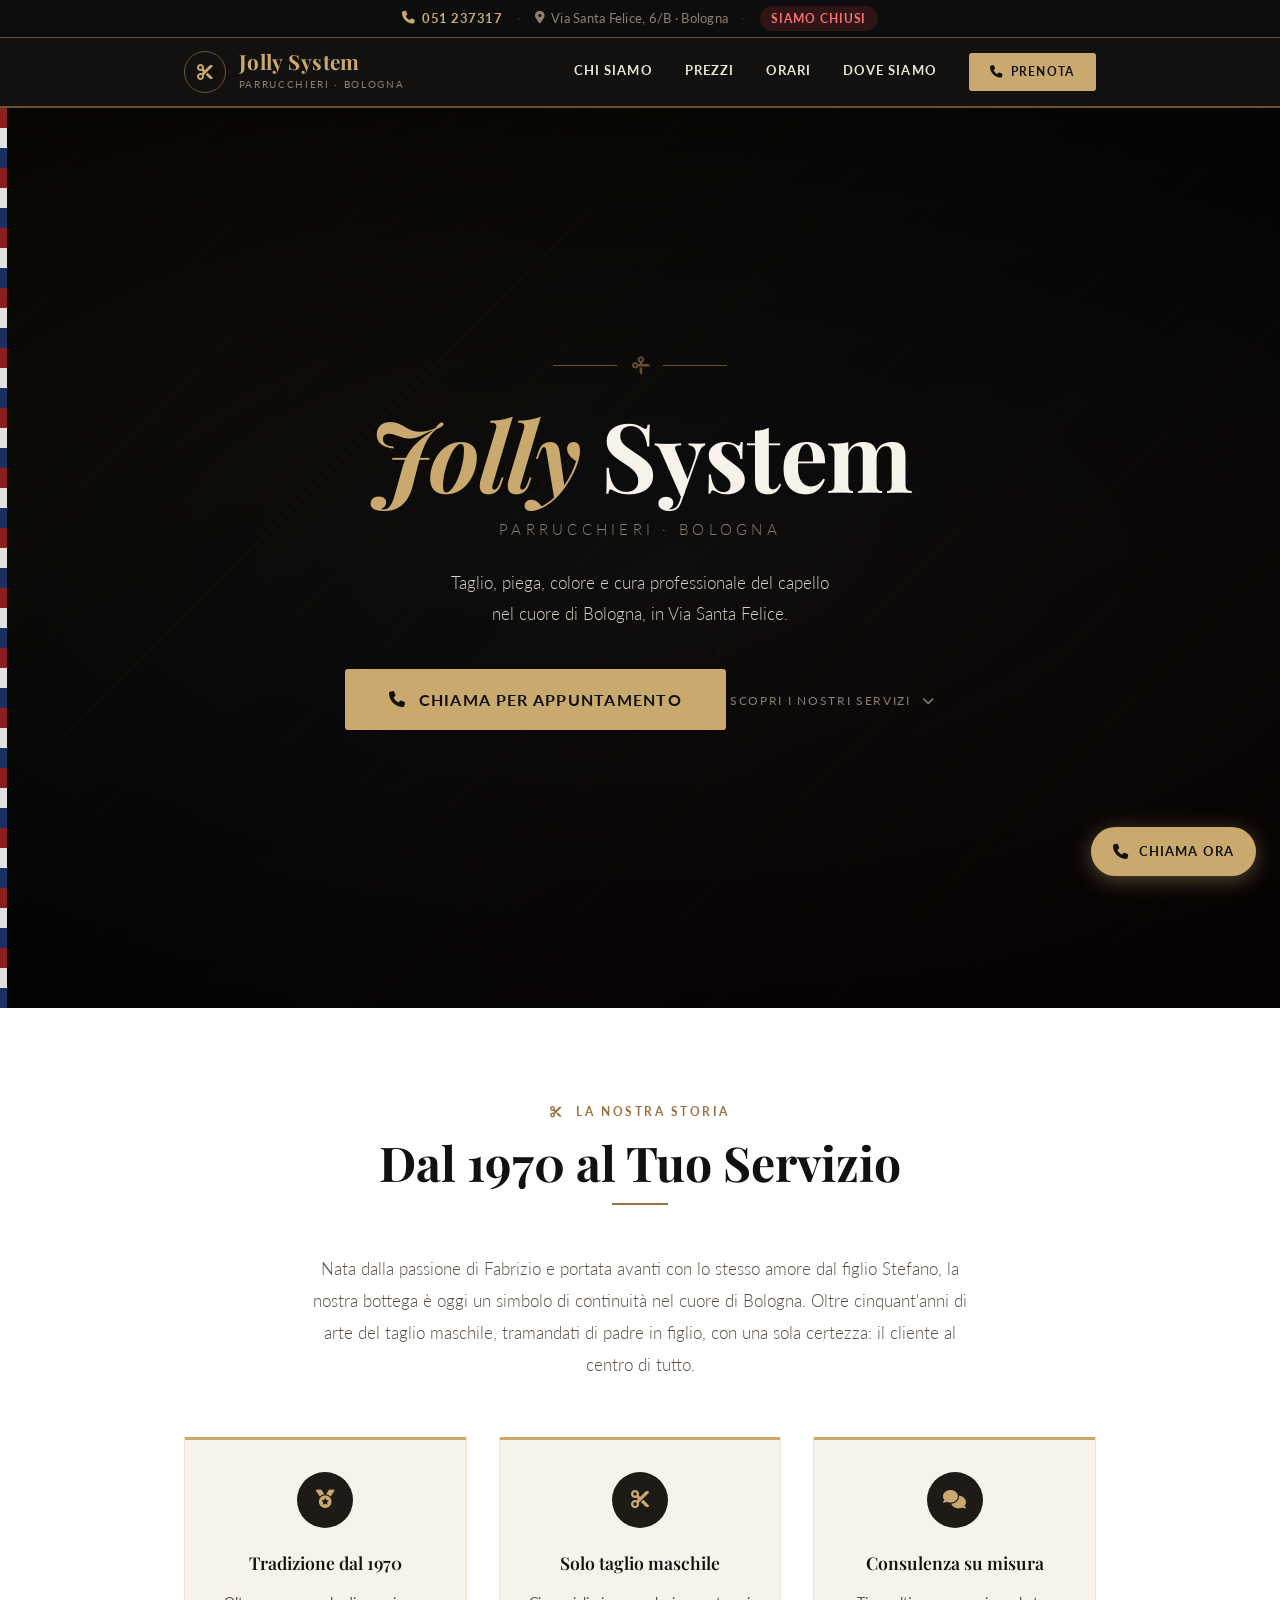
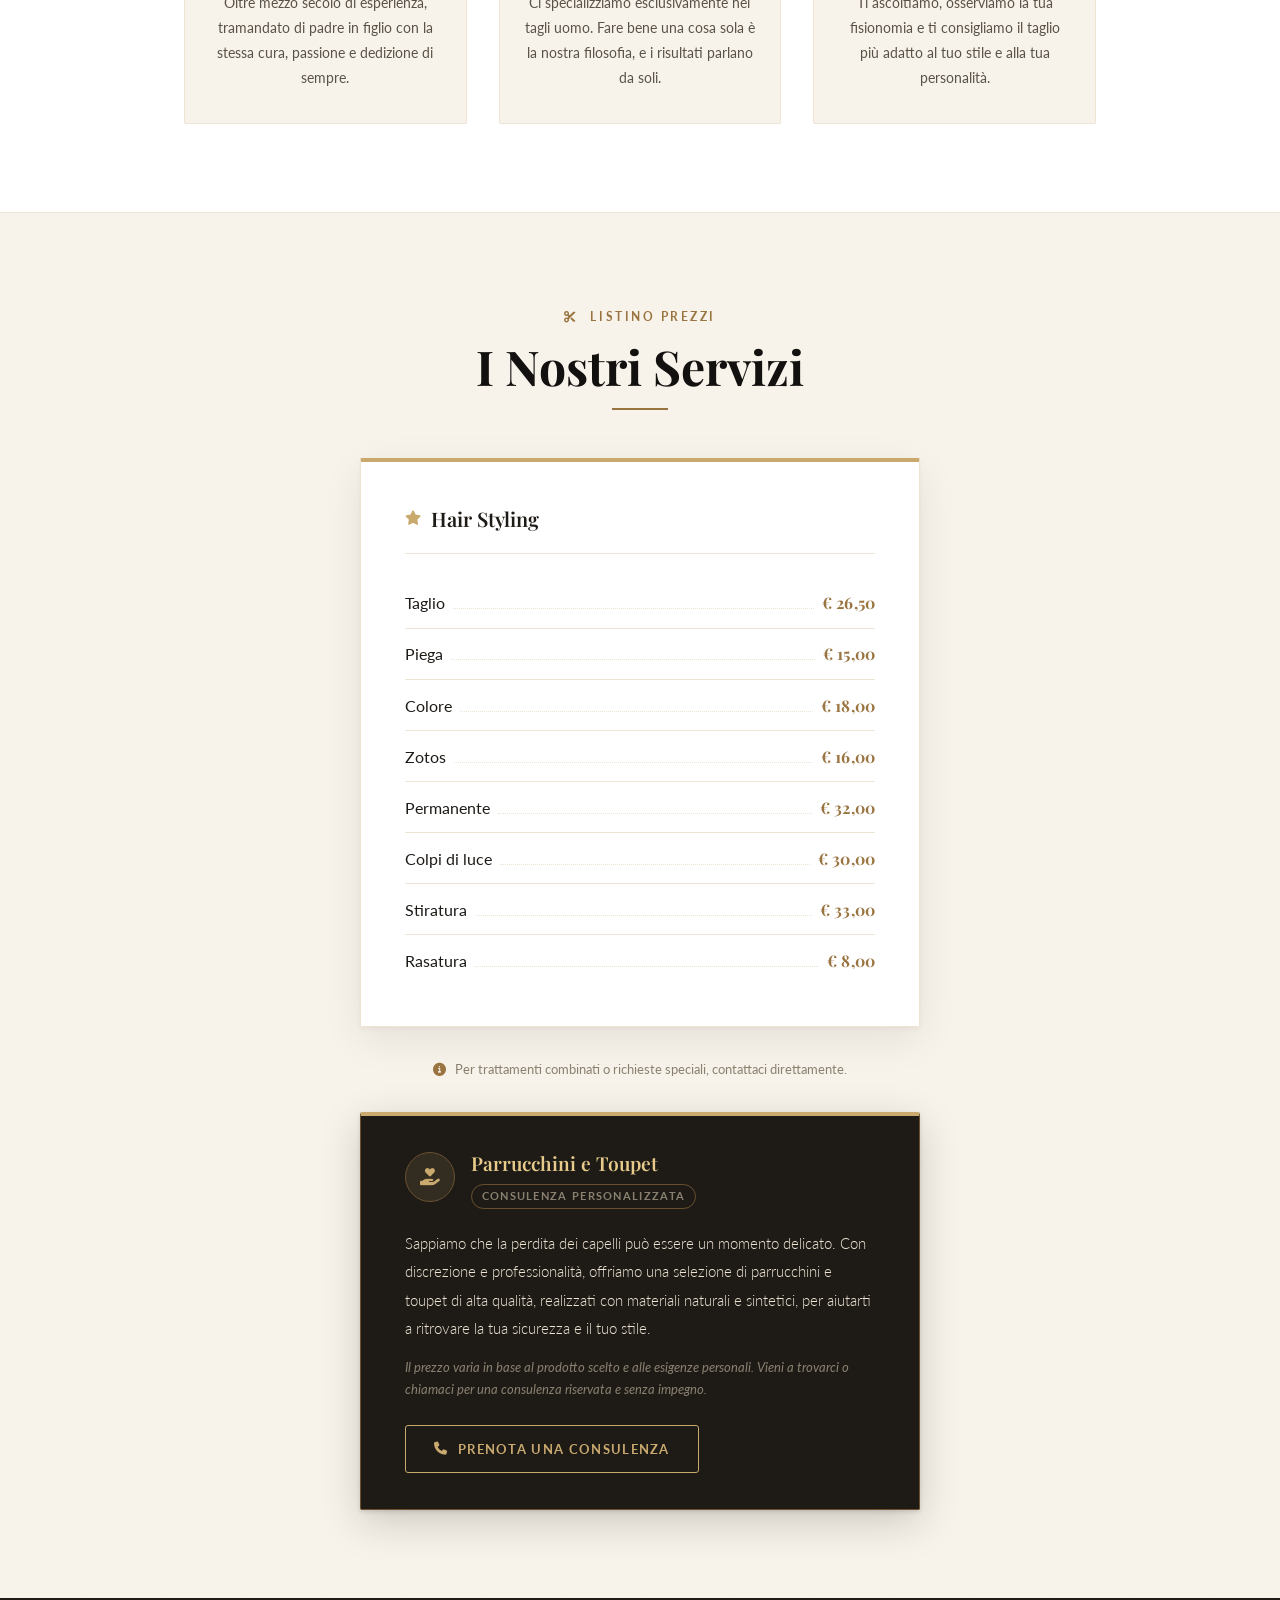
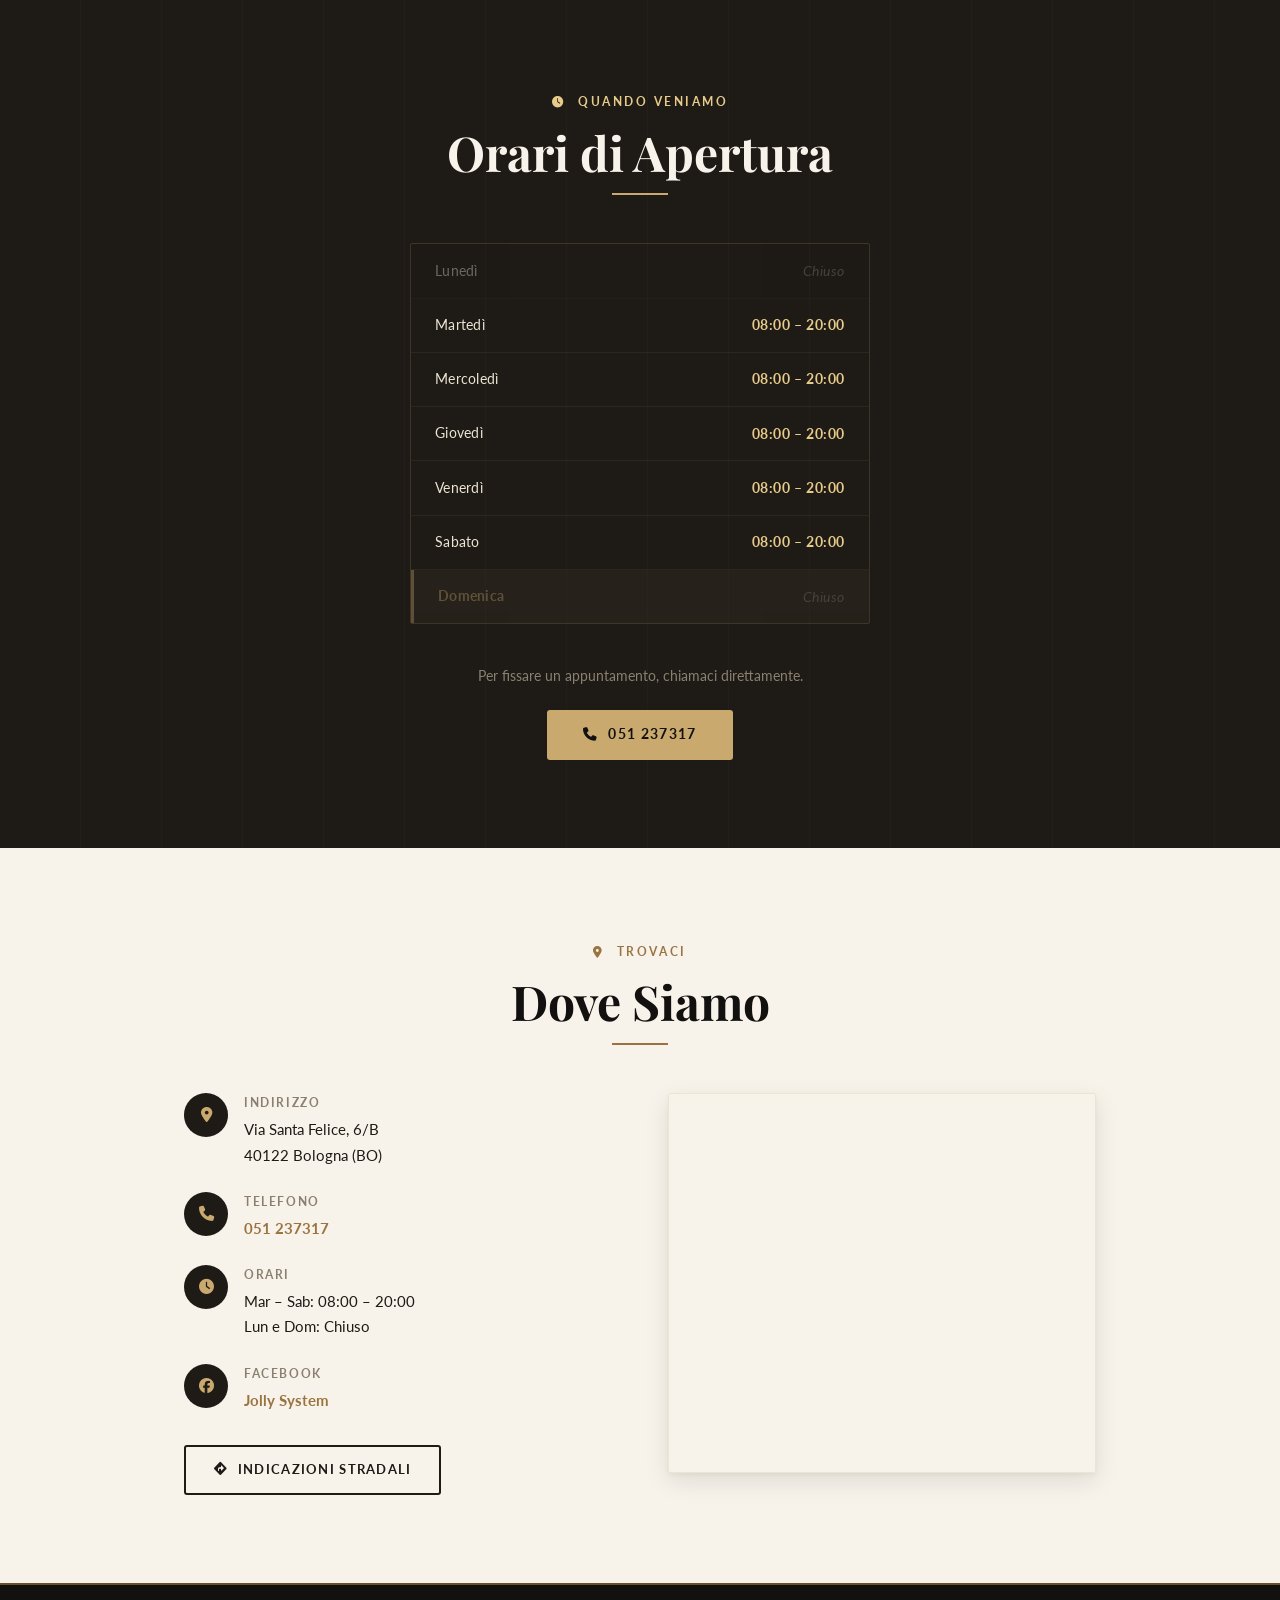
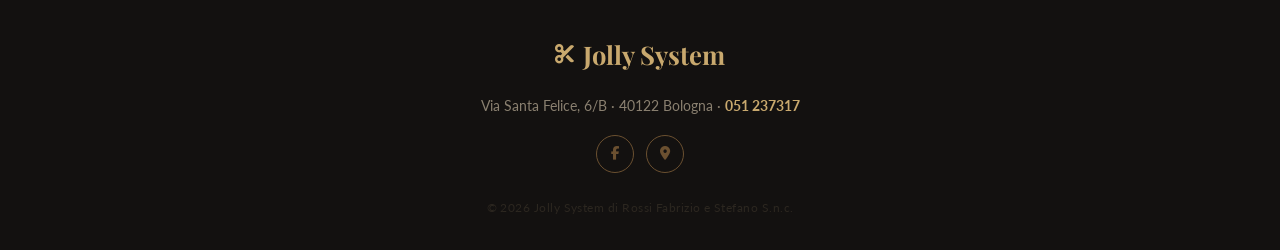
==== index.html @ a8864053 "Initial commit Co-Authored-By: Claude Sonnet 4.6 <noreply@anthropic.com>" ====
<!DOCTYPE html>
<html lang="it">
<head>
  <meta charset="UTF-8" />
  <meta name="viewport" content="width=device-width, initial-scale=1.0" />
  <title>Jolly System – Parrucchieri | Via Santa Felice, Bologna</title>
  <meta name="description" content="Jolly System parrucchieri a Bologna, Via Santa Felice 6/B. Taglio, piega, colore, permanente e molto altro. Chiama il 051 237317 per fissare un appuntamento." />
  <meta name="robots" content="index, follow" />

  <!-- Open Graph -->
  <meta property="og:title" content="Jolly System – Parrucchieri Bologna" />
  <meta property="og:description" content="Taglio, piega, colore e cura professionale del capello nel cuore di Bologna." />
  <meta property="og:type" content="website" />

  <!-- Fonts -->
  <link rel="preconnect" href="https://fonts.googleapis.com" />
  <link rel="preconnect" href="https://fonts.gstatic.com" crossorigin />
  <link href="https://fonts.googleapis.com/css2?family=Playfair+Display:ital,wght@0,400;0,600;0,700;1,400&family=Lato:wght@300;400;700&display=swap" rel="stylesheet" />

  <!-- Font Awesome -->
  <link rel="stylesheet" href="https://cdnjs.cloudflare.com/ajax/libs/font-awesome/6.5.0/css/all.min.css" />

  <link rel="stylesheet" href="assets/css/style.css" />

  <!-- Schema.org JSON-LD -->
  <script type="application/ld+json">
  {
    "@context": "https://schema.org",
    "@type": "HairSalon",
    "name": "Jolly System",
    "description": "Parrucchieri a Bologna – taglio, piega, colore, permanente e trattamenti professionali.",
    "address": {
      "@type": "PostalAddress",
      "streetAddress": "Via Santa Felice, 6/B",
      "addressLocality": "Bologna",
      "addressRegion": "BO",
      "postalCode": "40122",
      "addressCountry": "IT"
    },
    "telephone": "+390512237317",
    "sameAs": ["https://www.facebook.com/JollySystem"],
    "openingHoursSpecification": [
      {
        "@type": "OpeningHoursSpecification",
        "dayOfWeek": ["Tuesday","Wednesday","Thursday","Friday","Saturday"],
        "opens": "08:00",
        "closes": "20:00"
      }
    ],
    "priceRange": "€–€€"
  }
  </script>
</head>
<body>

  <!-- ════════════════════════════════════════
       TOP BAR
  ════════════════════════════════════════ -->
  <div class="topbar" role="banner" aria-label="Informazioni di contatto rapide">
    <div class="topbar-inner">
      <a href="tel:+390512237317" class="topbar-phone" aria-label="Chiama Jolly System">
        <i class="fas fa-phone" aria-hidden="true"></i> 051 237317
      </a>
      <span class="topbar-sep" aria-hidden="true">·</span>
      <a href="https://maps.app.goo.gl/JgZY8gvMexCBRZJc9" target="_blank" rel="noopener noreferrer" class="topbar-addr" aria-label="Indicazioni stradali">
        <i class="fas fa-location-dot" aria-hidden="true"></i> Via Santa Felice, 6/B · Bologna
      </a>
      <span class="topbar-sep" aria-hidden="true">·</span>
      <span class="topbar-status" id="openStatus" aria-live="polite"></span>
    </div>
  </div>

  <!-- ════════════════════════════════════════
       HEADER
  ════════════════════════════════════════ -->
  <header id="header" class="header">
    <div class="header-inner">

      <!-- Brand -->
      <a href="#hero" class="brand" aria-label="Jolly System – torna in cima">
        <div class="brand-emblem" aria-hidden="true">
          <i class="fas fa-scissors"></i>
        </div>
        <div class="brand-text">
          <span class="brand-name">Jolly System</span>
          <span class="brand-tagline">Parrucchieri · Bologna</span>
        </div>
      </a>

      <!-- Desktop nav -->
      <nav class="nav" aria-label="Navigazione principale">
        <a href="#chi-siamo" class="nav-link" data-s="chi-siamo">Chi siamo</a>
        <a href="#prezzi"    class="nav-link" data-s="prezzi">Prezzi</a>
        <a href="#orari"     class="nav-link" data-s="orari">Orari</a>
        <a href="#dove"      class="nav-link" data-s="dove">Dove siamo</a>
        <a href="tel:+390512237317" class="nav-cta">
          <i class="fas fa-phone" aria-hidden="true"></i> Prenota
        </a>
      </nav>

      <!-- Hamburger -->
      <button class="hamburger" aria-expanded="false" aria-controls="mobile-nav" aria-label="Apri menu di navigazione">
        <span></span>
        <span></span>
        <span></span>
      </button>

    </div>
  </header>

  <!-- Mobile nav overlay -->
  <nav id="mobile-nav" class="mobile-nav" aria-hidden="true" aria-label="Menu mobile">
    <button class="mobile-nav__close" aria-label="Chiudi menu">
      <i class="fas fa-times" aria-hidden="true"></i>
    </button>
    <div class="mobile-nav__links">
      <a href="#chi-siamo" class="mobile-link">Chi siamo</a>
      <a href="#prezzi"    class="mobile-link">Prezzi</a>
      <a href="#orari"     class="mobile-link">Orari</a>
      <a href="#dove"      class="mobile-link">Dove siamo</a>
      <a href="tel:+390512237317" class="mobile-link mobile-link--cta">
        <i class="fas fa-phone" aria-hidden="true"></i> Chiama per Appuntamento
      </a>
    </div>
  </nav>
  <div class="mobile-backdrop" aria-hidden="true"></div>


  <!-- ════════════════════════════════════════
       HERO
  ════════════════════════════════════════ -->
  <section id="hero" class="hero" aria-labelledby="hero-title">
    <div class="hero-bg" aria-hidden="true">
      <div class="hero-pole"></div>
    </div>

    <div class="hero-inner">
      <div class="hero-deco" aria-hidden="true">
        <span class="deco-line"></span>
        <i class="fas fa-scissors deco-icon"></i>
        <span class="deco-line"></span>
      </div>

      <h1 id="hero-title" class="hero-title">
        <em>Jolly</em> System
      </h1>
      <p class="hero-subtitle">Parrucchieri &middot; Bologna</p>
      <p class="hero-desc">
        Taglio, piega, colore e cura professionale del capello<br>
        nel cuore di Bologna, in Via Santa Felice.
      </p>

      <a href="tel:+390512237317" class="hero-cta" aria-label="Chiama il 051 237317 per prenotare un appuntamento">
        <i class="fas fa-phone" aria-hidden="true"></i>
        <span>Chiama per Appuntamento</span>
      </a>

      <a href="#prezzi" class="hero-scroll" aria-label="Scorri verso il listino prezzi">
        Scopri i nostri servizi <i class="fas fa-chevron-down" aria-hidden="true"></i>
      </a>
    </div>
  </section>


  <!-- ════════════════════════════════════════
       CHI SIAMO
  ════════════════════════════════════════ -->
  <section id="chi-siamo" class="section-chi-siamo" aria-labelledby="chi-siamo-title">
    <div class="container">

      <header class="section-hd">
        <span class="section-eyebrow"><i class="fas fa-scissors" aria-hidden="true"></i> La nostra storia</span>
        <h2 id="chi-siamo-title">Dal 1970 al Tuo Servizio</h2>
        <div class="section-rule" aria-hidden="true"></div>
      </header>

      <p class="chi-intro">
        Nata dalla passione di Fabrizio e portata avanti con lo stesso amore dal figlio Stefano,
        la nostra bottega è oggi un simbolo di continuità nel cuore di Bologna.
        Oltre cinquant'anni di arte del taglio maschile, tramandati di padre in figlio,
        con una sola certezza: il cliente al centro di tutto.
      </p>

      <div class="chi-pillars">

        <div class="chi-pillar">
          <div class="chi-pillar__icon" aria-hidden="true">
            <i class="fas fa-medal"></i>
          </div>
          <h3>Tradizione dal 1970</h3>
          <p>Oltre mezzo secolo di esperienza, tramandato di padre in figlio con la stessa cura, passione e dedizione di sempre.</p>
        </div>

        <div class="chi-pillar">
          <div class="chi-pillar__icon" aria-hidden="true">
            <i class="fas fa-scissors"></i>
          </div>
          <h3>Solo taglio maschile</h3>
          <p>Ci specializziamo esclusivamente nei tagli uomo. Fare bene una cosa sola è la nostra filosofia, e i risultati parlano da soli.</p>
        </div>

        <div class="chi-pillar">
          <div class="chi-pillar__icon" aria-hidden="true">
            <i class="fas fa-comments"></i>
          </div>
          <h3>Consulenza su misura</h3>
          <p>Ti ascoltiamo, osserviamo la tua fisionomia e ti consigliamo il taglio più adatto al tuo stile e alla tua personalità.</p>
        </div>

      </div>
    </div>
  </section>


  <!-- ════════════════════════════════════════
       PREZZI
  ════════════════════════════════════════ -->
  <section id="prezzi" class="section-prezzi" aria-labelledby="prezzi-title">
    <div class="container">

      <header class="section-hd">
        <span class="section-eyebrow"><i class="fas fa-scissors" aria-hidden="true"></i> Listino Prezzi</span>
        <h2 id="prezzi-title">I Nostri Servizi</h2>
        <div class="section-rule" aria-hidden="true"></div>
      </header>

      <div class="price-card">
        <h3 class="price-card__title">
          <i class="fas fa-star" aria-hidden="true"></i> Hair Styling
        </h3>
        <ul class="price-list" role="list" aria-label="Listino prezzi servizi">
          <li class="price-item">
            <span class="price-name">Taglio</span>
            <span class="price-dots" aria-hidden="true"></span>
            <span class="price-val" aria-label="26 euro e 50 centesimi">€ 26,50</span>
          </li>
          <li class="price-item">
            <span class="price-name">Piega</span>
            <span class="price-dots" aria-hidden="true"></span>
            <span class="price-val" aria-label="15 euro">€ 15,00</span>
          </li>
          <li class="price-item">
            <span class="price-name">Colore</span>
            <span class="price-dots" aria-hidden="true"></span>
            <span class="price-val" aria-label="18 euro">€ 18,00</span>
          </li>
          <li class="price-item">
            <span class="price-name">Zotos</span>
            <span class="price-dots" aria-hidden="true"></span>
            <span class="price-val" aria-label="16 euro">€ 16,00</span>
          </li>
          <li class="price-item">
            <span class="price-name">Permanente</span>
            <span class="price-dots" aria-hidden="true"></span>
            <span class="price-val" aria-label="32 euro">€ 32,00</span>
          </li>
          <li class="price-item">
            <span class="price-name">Colpi di luce</span>
            <span class="price-dots" aria-hidden="true"></span>
            <span class="price-val" aria-label="30 euro">€ 30,00</span>
          </li>
          <li class="price-item">
            <span class="price-name">Stiratura</span>
            <span class="price-dots" aria-hidden="true"></span>
            <span class="price-val" aria-label="33 euro">€ 33,00</span>
          </li>
          <li class="price-item">
            <span class="price-name">Rasatura</span>
            <span class="price-dots" aria-hidden="true"></span>
            <span class="price-val" aria-label="8 euro">€ 8,00</span>
          </li>
        </ul>
      </div>

      <p class="price-note">
        <i class="fas fa-info-circle" aria-hidden="true"></i>
        Per trattamenti combinati o richieste speciali, contattaci direttamente.
      </p>

      <!-- Parrucchini e Toupet -->
      <div class="wig-card">
        <div class="wig-card__header">
          <div class="wig-card__icon" aria-hidden="true">
            <i class="fas fa-hand-holding-heart"></i>
          </div>
          <div>
            <h3 class="wig-card__title">Parrucchini e Toupet</h3>
            <span class="wig-card__badge">Consulenza personalizzata</span>
          </div>
        </div>
        <p class="wig-card__text">
          Sappiamo che la perdita dei capelli può essere un momento delicato.
          Con discrezione e professionalità, offriamo una selezione di parrucchini e toupet
          di alta qualità, realizzati con materiali naturali e sintetici,
          per aiutarti a ritrovare la tua sicurezza e il tuo stile.
        </p>
        <p class="wig-card__note">
          Il prezzo varia in base al prodotto scelto e alle esigenze personali.
          Vieni a trovarci o chiamaci per una consulenza riservata e senza impegno.
        </p>
        <a href="tel:+390512237317" class="wig-card__cta" aria-label="Chiama per una consulenza sui parrucchini">
          <i class="fas fa-phone" aria-hidden="true"></i> Prenota una consulenza
        </a>
      </div>

    </div>
  </section>


  <!-- ════════════════════════════════════════
       ORARI
  ════════════════════════════════════════ -->
  <section id="orari" class="section-orari" aria-labelledby="orari-title">
    <div class="container">

      <header class="section-hd section-hd--light">
        <span class="section-eyebrow section-eyebrow--light">
          <i class="fas fa-clock" aria-hidden="true"></i> Quando veniamo
        </span>
        <h2 id="orari-title">Orari di Apertura</h2>
        <div class="section-rule section-rule--gold" aria-hidden="true"></div>
      </header>

      <div class="hours-grid" role="table" aria-label="Orari di apertura settimanali">
        <div class="hours-row hours-row--closed" role="row" data-day="Lunedì">
          <span class="hours-day" role="rowheader">Lunedì</span>
          <span class="hours-time" role="cell">Chiuso</span>
        </div>
        <div class="hours-row" role="row" data-day="Martedì">
          <span class="hours-day" role="rowheader">Martedì</span>
          <span class="hours-time" role="cell">08:00 – 20:00</span>
        </div>
        <div class="hours-row" role="row" data-day="Mercoledì">
          <span class="hours-day" role="rowheader">Mercoledì</span>
          <span class="hours-time" role="cell">08:00 – 20:00</span>
        </div>
        <div class="hours-row" role="row" data-day="Giovedì">
          <span class="hours-day" role="rowheader">Giovedì</span>
          <span class="hours-time" role="cell">08:00 – 20:00</span>
        </div>
        <div class="hours-row" role="row" data-day="Venerdì">
          <span class="hours-day" role="rowheader">Venerdì</span>
          <span class="hours-time" role="cell">08:00 – 20:00</span>
        </div>
        <div class="hours-row" role="row" data-day="Sabato">
          <span class="hours-day" role="rowheader">Sabato</span>
          <span class="hours-time" role="cell">08:00 – 20:00</span>
        </div>
        <div class="hours-row hours-row--closed" role="row" data-day="Domenica">
          <span class="hours-day" role="rowheader">Domenica</span>
          <span class="hours-time" role="cell">Chiuso</span>
        </div>
      </div>

      <div class="hours-cta">
        <p>Per fissare un appuntamento, chiamaci direttamente.</p>
        <a href="tel:+390512237317" class="btn-gold" aria-label="Chiama il 051 237317">
          <i class="fas fa-phone" aria-hidden="true"></i> 051 237317
        </a>
      </div>

    </div>
  </section>


  <!-- ════════════════════════════════════════
       DOVE SIAMO
  ════════════════════════════════════════ -->
  <section id="dove" class="section-dove" aria-labelledby="dove-title">
    <div class="container">

      <header class="section-hd">
        <span class="section-eyebrow">
          <i class="fas fa-location-dot" aria-hidden="true"></i> Trovaci
        </span>
        <h2 id="dove-title">Dove Siamo</h2>
        <div class="section-rule" aria-hidden="true"></div>
      </header>

      <div class="dove-layout">
        <div class="dove-info">
          <div class="info-item">
            <div class="info-icon" aria-hidden="true"><i class="fas fa-map-marker-alt"></i></div>
            <div>
              <strong>Indirizzo</strong>
              <p>Via Santa Felice, 6/B<br>40122 Bologna (BO)</p>
            </div>
          </div>

          <div class="info-item">
            <div class="info-icon" aria-hidden="true"><i class="fas fa-phone"></i></div>
            <div>
              <strong>Telefono</strong>
              <p><a href="tel:+390512237317" aria-label="Chiama il 051 237317">051 237317</a></p>
            </div>
          </div>

          <div class="info-item">
            <div class="info-icon" aria-hidden="true"><i class="fas fa-clock"></i></div>
            <div>
              <strong>Orari</strong>
              <p>Mar – Sab: 08:00 – 20:00<br>Lun e Dom: Chiuso</p>
            </div>
          </div>

          <div class="info-item">
            <div class="info-icon" aria-hidden="true"><i class="fab fa-facebook"></i></div>
            <div>
              <strong>Facebook</strong>
              <p>
                <a href="https://www.facebook.com/JollySystem" target="_blank" rel="noopener noreferrer">
                  Jolly System
                </a>
              </p>
            </div>
          </div>

          <a href="https://maps.app.goo.gl/JgZY8gvMexCBRZJc9" target="_blank" rel="noopener noreferrer"
             class="btn-outline" aria-label="Apri indicazioni stradali su Google Maps">
            <i class="fas fa-directions" aria-hidden="true"></i> Indicazioni Stradali
          </a>
        </div>

        <div class="dove-map">
          <iframe
            src="https://maps.google.com/maps?q=Via+Santa+Felice+6B,+40122+Bologna+BO+Italia&output=embed&hl=it&z=16"
            width="100%" height="100%"
            style="border:0;" allowfullscreen="" loading="lazy"
            referrerpolicy="no-referrer-when-downgrade"
            title="Mappa Jolly System – Via Santa Felice 6/B, Bologna"
            aria-label="Mappa di Google che mostra la posizione di Jolly System">
          </iframe>
        </div>
      </div>

    </div>
  </section>


  <!-- ════════════════════════════════════════
       FOOTER
  ════════════════════════════════════════ -->
  <footer class="footer" role="contentinfo">
    <div class="footer-inner">
      <div class="footer-brand" aria-label="Jolly System">
        <i class="fas fa-scissors" aria-hidden="true"></i>
        <span>Jolly System</span>
      </div>

      <p class="footer-info">
        Via Santa Felice, 6/B &middot; 40122 Bologna &middot;
        <a href="tel:+390512237317" aria-label="Chiama il 051 237317">051 237317</a>
      </p>

      <div class="footer-social" aria-label="Social e mappe">
        <a href="https://www.facebook.com/JollySystem" target="_blank" rel="noopener noreferrer" aria-label="Pagina Facebook Jolly System">
          <i class="fab fa-facebook-f" aria-hidden="true"></i>
        </a>
        <a href="https://maps.app.goo.gl/JgZY8gvMexCBRZJc9" target="_blank" rel="noopener noreferrer" aria-label="Jolly System su Google Maps">
          <i class="fas fa-map-marker-alt" aria-hidden="true"></i>
        </a>
      </div>

      <p class="footer-copy">
        &copy; <span id="year"></span> Jolly System di Rossi Fabrizio e Stefano S.n.c.
      </p>
    </div>
  </footer>


  <!-- ════════════════════════════════════════
       FLOATING CALL BUTTON
  ════════════════════════════════════════ -->
  <a href="tel:+390512237317" class="float-call" aria-label="Chiama Jolly System al 051 237317">
    <i class="fas fa-phone" aria-hidden="true"></i>
    <span class="float-call__label">Chiama ora</span>
  </a>

  <script src="assets/js/main.js"></script>
</body>
</html>
---- assets/css/style.css ----
/* ══════════════════════════════════════════════════════════
   JOLLY SYSTEM – style.css
   Classic Barbershop Theme
   Palette: nero profondo · oro caldo · crema
══════════════════════════════════════════════════════════ */

/* ─── Custom Properties ─────────────────────────────── */
:root {
  /* Palette */
  --black:       #0d0d0d;
  --dark:        #131110;
  --dark-2:      #1e1b17;
  --dark-3:      #2c2720;
  --gold:        #c9a96e;
  --gold-light:  #e8cb8a;
  --gold-pale:   #f5e8c8;
  --gold-dark:   #9a7440;
  --gold-muted:  #6b5030;
  --cream:       #f8f3ea;
  --cream-dark:  #ede4d3;
  --white:       #ffffff;
  --red:         #8b1f1f;
  --blue-pole:   #1a3060;
  --muted:       #8a8070;
  --muted-dark:  #5a5248;

  /* Typography */
  --font-serif: 'Playfair Display', Georgia, 'Times New Roman', serif;
  --font-sans:  'Lato', system-ui, -apple-system, sans-serif;

  /* Layout */
  --topbar-h: 38px;
  --nav-h:    70px;
  --container: 960px;
  --radius:    3px;

  /* Transitions */
  --trans-fast: .18s ease;
  --trans:      .28s ease;
  --trans-slow: .45s ease;
}

/* ─── Reset & Base ───────────────────────────────────── */
*, *::before, *::after {
  box-sizing: border-box;
  margin: 0;
  padding: 0;
}

html {
  scroll-behavior: smooth;
  scroll-padding-top: calc(var(--nav-h) + var(--topbar-h));
  font-size: 16px;
}

body {
  font-family: var(--font-sans);
  background: var(--cream);
  color: var(--dark);
  line-height: 1.7;
  -webkit-font-smoothing: antialiased;
}

a { text-decoration: none; color: inherit; }
ul, ol { list-style: none; }
img { max-width: 100%; display: block; }
button { cursor: pointer; font-family: inherit; }

/* ─── Container ─────────────────────────────────────── */
.container {
  max-width: var(--container);
  margin-inline: auto;
  padding-inline: 1.5rem;
}


/* ════════════════════════════════════════════════════
   TOP BAR
════════════════════════════════════════════════════ */
.topbar {
  background: var(--black);
  border-bottom: 1px solid var(--gold-muted);
  height: var(--topbar-h);
  display: flex;
  align-items: center;
  position: sticky;
  top: 0;
  z-index: 200;
}

.topbar-inner {
  max-width: var(--container);
  margin: auto;
  padding-inline: 1.5rem;
  display: flex;
  align-items: center;
  gap: .9rem;
  font-size: .8rem;
  letter-spacing: .02em;
}

.topbar-phone {
  color: var(--gold);
  font-weight: 700;
  letter-spacing: .04em;
  display: flex;
  align-items: center;
  gap: .4rem;
  transition: color var(--trans-fast);
}
.topbar-phone:hover { color: var(--gold-light); }

.topbar-addr {
  color: var(--muted);
  display: flex;
  align-items: center;
  gap: .4rem;
  transition: color var(--trans-fast);
}
.topbar-addr:hover { color: var(--gold-light); }

.topbar-sep { color: var(--dark-3); }

/* Open/Closed status pill */
.topbar-status {
  margin-left: auto;
  font-size: .72rem;
  font-weight: 700;
  letter-spacing: .08em;
  text-transform: uppercase;
  padding: .2rem .7rem;
  border-radius: 50px;
}
.topbar-status.is-open {
  background: rgba(34, 197, 94, .15);
  color: #4ade80;
}
.topbar-status.is-closed {
  background: rgba(239, 68, 68, .15);
  color: #f87171;
}


/* ════════════════════════════════════════════════════
   HEADER / NAVBAR
════════════════════════════════════════════════════ */
.header {
  position: sticky;
  top: var(--topbar-h);
  z-index: 100;
  background: var(--dark);
  border-bottom: 2px solid var(--gold-muted);
  height: var(--nav-h);
  transition: box-shadow var(--trans);
}

.header.is-scrolled {
  box-shadow: 0 6px 30px rgba(0, 0, 0, .7);
}

.header-inner {
  max-width: var(--container);
  margin: auto;
  padding-inline: 1.5rem;
  height: 100%;
  display: flex;
  align-items: center;
  justify-content: space-between;
  gap: 2rem;
}

/* Brand */
.brand {
  display: flex;
  align-items: center;
  gap: .8rem;
  flex-shrink: 0;
}

.brand-emblem {
  width: 42px;
  height: 42px;
  border: 1.5px solid var(--gold-muted);
  border-radius: 50%;
  display: flex;
  align-items: center;
  justify-content: center;
  color: var(--gold);
  font-size: 1rem;
  transition: border-color var(--trans), color var(--trans);
}
.brand:hover .brand-emblem {
  border-color: var(--gold);
  color: var(--gold-light);
}

.brand-name {
  display: block;
  font-family: var(--font-serif);
  font-size: 1.3rem;
  font-weight: 700;
  color: var(--gold);
  line-height: 1;
  letter-spacing: .02em;
}

.brand-tagline {
  display: block;
  font-size: .65rem;
  letter-spacing: .16em;
  text-transform: uppercase;
  color: var(--muted);
  margin-top: .25rem;
}

/* Desktop nav links */
.nav {
  display: flex;
  align-items: center;
  gap: 2rem;
}

.nav-link {
  color: var(--cream-dark);
  font-size: .82rem;
  font-weight: 700;
  letter-spacing: .08em;
  text-transform: uppercase;
  position: relative;
  padding-bottom: 3px;
  transition: color var(--trans-fast);
}

.nav-link::after {
  content: '';
  position: absolute;
  bottom: 0; left: 0;
  width: 0;
  height: 1px;
  background: var(--gold);
  transition: width var(--trans);
}
.nav-link:hover { color: var(--gold); }
.nav-link:hover::after { width: 100%; }
.nav-link.is-active { color: var(--gold); }
.nav-link.is-active::after { width: 100%; }

/* Call CTA button */
.nav-cta {
  background: var(--gold);
  color: var(--dark);
  font-size: .78rem;
  font-weight: 700;
  letter-spacing: .1em;
  text-transform: uppercase;
  padding: .55rem 1.35rem;
  border-radius: var(--radius);
  display: flex;
  align-items: center;
  gap: .45rem;
  transition: background var(--trans-fast), transform var(--trans-fast);
}
.nav-cta:hover {
  background: var(--gold-light);
  transform: translateY(-1px);
}


/* ─── Hamburger ──────────────────────────────────── */
.hamburger {
  display: none;
  flex-direction: column;
  justify-content: space-between;
  width: 28px;
  height: 20px;
  background: none;
  border: none;
  padding: 0;
  flex-shrink: 0;
}

.hamburger span {
  display: block;
  height: 2px;
  background: var(--gold);
  border-radius: 2px;
  transform-origin: center;
  transition: transform .35s cubic-bezier(.77, 0, .18, 1),
              opacity .25s ease;
}

.hamburger.is-open span:nth-child(1) { transform: translateY(9px) rotate(45deg); }
.hamburger.is-open span:nth-child(2) { opacity: 0; transform: scaleX(0); }
.hamburger.is-open span:nth-child(3) { transform: translateY(-9px) rotate(-45deg); }


/* ─── Mobile Nav Overlay ─────────────────────────── */
.mobile-nav {
  position: fixed;
  inset: 0;
  background: var(--dark);
  z-index: 300;
  display: flex;
  flex-direction: column;
  align-items: center;
  justify-content: center;
  gap: 2.5rem;
  transform: translateX(100%);
  transition: transform .45s cubic-bezier(.77, 0, .18, 1);
}
.mobile-nav.is-open { transform: translateX(0); }

.mobile-nav__close {
  position: absolute;
  top: 1.25rem;
  right: 1.5rem;
  background: none;
  border: 1px solid var(--gold-muted);
  color: var(--gold);
  width: 40px; height: 40px;
  border-radius: 50%;
  font-size: 1.1rem;
  display: flex;
  align-items: center;
  justify-content: center;
  transition: background var(--trans-fast), color var(--trans-fast);
}
.mobile-nav__close:hover { background: var(--gold); color: var(--dark); }

.mobile-nav__links {
  display: flex;
  flex-direction: column;
  align-items: center;
  gap: 2rem;
  text-align: center;
}

.mobile-link {
  font-family: var(--font-serif);
  font-size: 2rem;
  font-weight: 600;
  color: var(--cream);
  letter-spacing: .04em;
  transition: color var(--trans-fast);
}
.mobile-link:hover { color: var(--gold); }

.mobile-link--cta {
  font-family: var(--font-sans);
  font-size: .9rem;
  font-weight: 700;
  text-transform: uppercase;
  letter-spacing: .1em;
  background: var(--gold);
  color: var(--dark) !important;
  padding: .9rem 2.5rem;
  border-radius: var(--radius);
  display: flex;
  align-items: center;
  gap: .6rem;
  margin-top: .5rem;
  transition: background var(--trans-fast);
}
.mobile-link--cta:hover { background: var(--gold-light); }

.mobile-backdrop {
  display: none;
  position: fixed;
  inset: 0;
  background: rgba(0, 0, 0, .65);
  z-index: 250;
  backdrop-filter: blur(2px);
}
.mobile-backdrop.is-open { display: block; }


/* ════════════════════════════════════════════════════
   HERO
════════════════════════════════════════════════════ */
.hero {
  position: relative;
  min-height: 100svh;
  display: flex;
  align-items: center;
  justify-content: center;
  text-align: center;
  overflow: hidden;
}

/* Background layers */
.hero-bg {
  position: absolute;
  inset: 0;
  background:
    radial-gradient(ellipse 90% 60% at 50% 50%, rgba(30, 20, 8, 0) 0%, rgba(0, 0, 0, .75) 100%),
    repeating-linear-gradient(
      -45deg,
      transparent 0px,
      transparent 80px,
      rgba(201, 169, 110, .04) 80px,
      rgba(201, 169, 110, .04) 81px
    ),
    linear-gradient(150deg, #1c1408 0%, #0d0d0d 45%, #180808 100%);
  z-index: 0;
}

/* Animated barber pole stripe — left edge */
.hero-pole {
  position: absolute;
  top: 0; left: 0;
  width: 7px;
  height: calc(100% + 60px);
  margin-top: -60px;
  background: repeating-linear-gradient(
    to bottom,
    var(--red)       0px,
    var(--red)       20px,
    rgba(255,255,255,.88) 20px,
    rgba(255,255,255,.88) 40px,
    var(--blue-pole) 40px,
    var(--blue-pole) 60px
  );
  animation: barberPole 2.5s linear infinite;
}

@keyframes barberPole {
  from { transform: translateY(-60px); }
  to   { transform: translateY(0); }
}

.hero-inner {
  position: relative;
  z-index: 1;
  max-width: 700px;
  padding: 5rem 2rem;
}

/* Decorative scissors divider */
.hero-deco {
  display: flex;
  align-items: center;
  justify-content: center;
  gap: 1rem;
  margin-bottom: 2rem;
  color: var(--gold-muted);
}
.deco-line {
  display: block;
  width: 64px;
  height: 1px;
  background: currentColor;
}
.deco-icon { font-size: .9rem; transform: rotate(45deg); }

/* Title */
.hero-title {
  font-family: var(--font-serif);
  font-size: clamp(3.2rem, 9vw, 6rem);
  font-weight: 700;
  color: var(--cream);
  line-height: 1;
  letter-spacing: -.01em;
  margin-bottom: 1rem;
}
.hero-title em {
  font-style: italic;
  color: var(--gold);
}

.hero-subtitle {
  font-size: clamp(.8rem, 2vw, .95rem);
  letter-spacing: .28em;
  text-transform: uppercase;
  color: var(--muted);
  font-weight: 300;
  margin-bottom: 1.5rem;
}

.hero-desc {
  font-size: 1.05rem;
  color: var(--cream-dark);
  font-weight: 300;
  line-height: 1.85;
  margin-bottom: 2.5rem;
  opacity: .9;
}

/* CTA button */
.hero-cta {
  display: inline-flex;
  align-items: center;
  gap: .8rem;
  background: var(--gold);
  color: var(--dark);
  font-weight: 700;
  font-size: 1rem;
  letter-spacing: .08em;
  text-transform: uppercase;
  padding: 1.05rem 2.75rem;
  border-radius: var(--radius);
  transition: background var(--trans-fast), transform var(--trans), box-shadow var(--trans);
  margin-bottom: 1.75rem;
}
.hero-cta:hover {
  background: var(--gold-light);
  transform: translateY(-3px);
  box-shadow: 0 12px 32px rgba(201, 169, 110, .35);
}

/* Scroll hint */
.hero-scroll {
  display: inline-block;
  font-size: .75rem;
  letter-spacing: .14em;
  text-transform: uppercase;
  color: var(--muted);
  transition: color var(--trans-fast);
}
.hero-scroll:hover { color: var(--gold); }
.hero-scroll i {
  margin-left: .4rem;
  animation: bounce 1.6s ease-in-out infinite;
}

@keyframes bounce {
  0%, 100% { transform: translateY(0); }
  50%       { transform: translateY(5px); }
}


/* ════════════════════════════════════════════════════
   SECTION COMMONS
════════════════════════════════════════════════════ */
.section-hd {
  text-align: center;
  margin-bottom: 3rem;
}

.section-eyebrow {
  display: inline-block;
  font-size: .72rem;
  font-weight: 700;
  letter-spacing: .22em;
  text-transform: uppercase;
  color: var(--gold-dark);
  margin-bottom: .75rem;
}
.section-eyebrow i { margin-right: .4rem; }
.section-eyebrow--light { color: var(--gold-light); }

.section-hd h2 {
  font-family: var(--font-serif);
  font-size: clamp(1.9rem, 4.5vw, 3rem);
  font-weight: 700;
  color: var(--dark);
  line-height: 1.2;
  margin-bottom: .75rem;
}
.section-hd--light h2 { color: var(--cream); }

.section-rule {
  width: 56px;
  height: 2px;
  background: var(--gold-dark);
  margin-inline: auto;
}
.section-rule--gold { background: var(--gold); }


/* ════════════════════════════════════════════════════
   CHI SIAMO SECTION
════════════════════════════════════════════════════ */
.section-chi-siamo {
  padding: 5.5rem 0;
  background: var(--white);
  border-bottom: 1px solid var(--cream-dark);
}

.chi-intro {
  max-width: 660px;
  margin: 0 auto 3.5rem;
  text-align: center;
  font-size: 1.05rem;
  line-height: 1.9;
  color: var(--muted-dark);
  font-weight: 300;
}

/* Pillars grid */
.chi-pillars {
  display: grid;
  grid-template-columns: repeat(3, 1fr);
  gap: 2rem;
}

.chi-pillar {
  text-align: center;
  padding: 2rem 1.5rem;
  border: 1px solid var(--cream-dark);
  border-top: 3px solid var(--gold);
  border-radius: 2px;
  background: var(--cream);
  transition: box-shadow var(--trans), transform var(--trans);
}
.chi-pillar:hover {
  box-shadow: 0 8px 28px rgba(0, 0, 0, .07);
  transform: translateY(-3px);
}

.chi-pillar__icon {
  width: 56px;
  height: 56px;
  background: var(--dark-2);
  border-radius: 50%;
  display: flex;
  align-items: center;
  justify-content: center;
  color: var(--gold);
  font-size: 1.15rem;
  margin: 0 auto 1.25rem;
}

.chi-pillar h3 {
  font-family: var(--font-serif);
  font-size: 1.1rem;
  font-weight: 600;
  color: var(--dark);
  margin-bottom: .75rem;
}

.chi-pillar p {
  font-size: .9rem;
  color: var(--muted-dark);
  line-height: 1.75;
}

@media (max-width: 768px) {
  .chi-pillars { grid-template-columns: 1fr; gap: 1.25rem; }
  .chi-pillar { padding: 1.5rem 1.25rem; }
}


/* ════════════════════════════════════════════════════
   PREZZI SECTION
════════════════════════════════════════════════════ */
.section-prezzi {
  padding: 5.5rem 0;
  background: var(--cream);
}

/* Price card */
.price-card {
  max-width: 560px;
  margin: 0 auto 2rem;
  background: var(--white);
  border: 1px solid var(--cream-dark);
  border-top: 4px solid var(--gold);
  border-radius: 2px;
  padding: 2.5rem 2.75rem;
  box-shadow:
    0 2px 4px rgba(0, 0, 0, .04),
    0 12px 40px rgba(0, 0, 0, .08);
}

.price-card__title {
  font-family: var(--font-serif);
  font-size: 1.25rem;
  font-weight: 600;
  color: var(--dark-2);
  margin-bottom: 1.5rem;
  padding-bottom: 1.1rem;
  border-bottom: 1px solid var(--cream-dark);
  display: flex;
  align-items: center;
  gap: .6rem;
}
.price-card__title i { color: var(--gold); font-size: .9rem; }

/* Price rows */
.price-list { display: flex; flex-direction: column; }

.price-item {
  display: flex;
  align-items: baseline;
  gap: .5rem;
  padding: .7rem 0;
  border-bottom: 1px solid var(--cream-dark);
  transition: background var(--trans-fast), padding-inline var(--trans-fast);
}
.price-item:last-child { border-bottom: none; }

.price-item:hover {
  background: rgba(201, 169, 110, .06);
  padding-inline: .5rem;
  margin-inline: -.5rem;
  border-radius: 2px;
}

.price-name {
  font-size: .98rem;
  color: var(--dark-2);
  white-space: nowrap;
}

.price-dots {
  flex: 1;
  min-width: 16px;
  border-bottom: 1px dotted var(--cream-dark);
  margin-bottom: 4px;
}

.price-val {
  font-family: var(--font-serif);
  font-size: 1rem;
  font-weight: 700;
  color: var(--gold-dark);
  white-space: nowrap;
  letter-spacing: .01em;
}

.price-note {
  text-align: center;
  font-size: .83rem;
  color: var(--muted);
  max-width: 460px;
  margin: 0 auto;
  line-height: 1.6;
}
.price-note i { margin-right: .35rem; color: var(--gold-dark); }


/* ─── Parrucchini & Toupet card ──────────────────── */
.wig-card {
  max-width: 560px;
  margin: 2rem auto 0;
  background: var(--dark-2);
  border: 1px solid var(--gold-muted);
  border-top: 4px solid var(--gold);
  border-radius: 2px;
  padding: 2.25rem 2.75rem;
  box-shadow:
    0 2px 4px rgba(0, 0, 0, .12),
    0 12px 40px rgba(0, 0, 0, .18);
}

.wig-card__header {
  display: flex;
  align-items: flex-start;
  gap: 1rem;
  margin-bottom: 1.25rem;
}

.wig-card__icon {
  width: 50px;
  height: 50px;
  flex-shrink: 0;
  background: rgba(201, 169, 110, .12);
  border: 1px solid var(--gold-muted);
  border-radius: 50%;
  display: flex;
  align-items: center;
  justify-content: center;
  color: var(--gold);
  font-size: 1.1rem;
}

.wig-card__title {
  font-family: var(--font-serif);
  font-size: 1.2rem;
  font-weight: 600;
  color: var(--gold-light);
  line-height: 1.2;
  margin-bottom: .35rem;
}

.wig-card__badge {
  display: inline-block;
  font-size: .68rem;
  font-weight: 700;
  letter-spacing: .12em;
  text-transform: uppercase;
  color: var(--muted);
  border: 1px solid var(--gold-muted);
  padding: .15rem .6rem;
  border-radius: 50px;
}

.wig-card__text {
  font-size: .95rem;
  color: var(--cream-dark);
  line-height: 1.85;
  margin-bottom: .9rem;
  font-weight: 300;
}

.wig-card__note {
  font-size: .82rem;
  color: var(--muted);
  line-height: 1.7;
  margin-bottom: 1.5rem;
  font-style: italic;
}

.wig-card__cta {
  display: inline-flex;
  align-items: center;
  gap: .6rem;
  background: transparent;
  border: 1.5px solid var(--gold);
  color: var(--gold);
  font-weight: 700;
  font-size: .82rem;
  letter-spacing: .1em;
  text-transform: uppercase;
  padding: .75rem 1.75rem;
  border-radius: var(--radius);
  transition: background var(--trans-fast), color var(--trans-fast);
}
.wig-card__cta:hover {
  background: var(--gold);
  color: var(--dark);
}

@media (max-width: 480px) {
  .wig-card { padding: 1.75rem 1.25rem; }
}


/* ════════════════════════════════════════════════════
   ORARI SECTION
════════════════════════════════════════════════════ */
.section-orari {
  padding: 5.5rem 0;
  background: var(--dark-2);
  position: relative;
  overflow: hidden;
}

/* Subtle grid texture */
.section-orari::before {
  content: '';
  position: absolute;
  inset: 0;
  background: repeating-linear-gradient(
    90deg,
    transparent 0,
    transparent 80px,
    rgba(201, 169, 110, .025) 80px,
    rgba(201, 169, 110, .025) 81px
  );
  pointer-events: none;
}

/* Hours table */
.hours-grid {
  max-width: 460px;
  margin: 0 auto 2.5rem;
  border: 1px solid rgba(201, 169, 110, .18);
  border-radius: 2px;
  overflow: hidden;
  position: relative;
}

.hours-row {
  display: flex;
  justify-content: space-between;
  align-items: center;
  padding: .9rem 1.5rem;
  border-bottom: 1px solid rgba(201, 169, 110, .08);
  transition: background var(--trans-fast);
}
.hours-row:last-child { border-bottom: none; }
.hours-row:not(.hours-row--closed):hover {
  background: rgba(201, 169, 110, .07);
}

.hours-row--closed { opacity: .38; }

.hours-row--today {
  background: rgba(201, 169, 110, .12);
  border-left: 3px solid var(--gold);
}

.hours-day {
  font-size: .9rem;
  color: var(--cream-dark);
  letter-spacing: .02em;
}
.hours-row--today .hours-day {
  font-weight: 700;
  color: var(--gold);
}

.hours-time {
  font-size: .88rem;
  font-weight: 700;
  color: var(--gold-light);
  letter-spacing: .04em;
}
.hours-row--closed .hours-time {
  color: var(--muted);
  font-weight: 400;
  font-style: italic;
}

/* Hours CTA */
.hours-cta {
  text-align: center;
  position: relative;
}
.hours-cta p {
  color: var(--muted);
  font-size: .88rem;
  margin-bottom: 1.35rem;
}

.btn-gold {
  display: inline-flex;
  align-items: center;
  gap: .6rem;
  background: var(--gold);
  color: var(--dark);
  font-weight: 700;
  font-size: .85rem;
  letter-spacing: .1em;
  text-transform: uppercase;
  padding: .85rem 2.25rem;
  border-radius: var(--radius);
  transition: background var(--trans-fast), transform var(--trans);
}
.btn-gold:hover {
  background: var(--gold-light);
  transform: translateY(-2px);
}


/* ════════════════════════════════════════════════════
   DOVE SIAMO SECTION
════════════════════════════════════════════════════ */
.section-dove {
  padding: 5.5rem 0;
  background: var(--cream);
}

.dove-layout {
  display: grid;
  grid-template-columns: 1fr 1fr;
  gap: 3.5rem;
  align-items: start;
}

/* Info column */
.dove-info {
  display: flex;
  flex-direction: column;
  gap: 1.5rem;
}

.info-item {
  display: flex;
  align-items: flex-start;
  gap: 1rem;
}

.info-icon {
  width: 44px;
  height: 44px;
  flex-shrink: 0;
  background: var(--dark-2);
  border-radius: 50%;
  display: flex;
  align-items: center;
  justify-content: center;
  color: var(--gold);
  font-size: .95rem;
}

.info-item strong {
  display: block;
  font-size: .72rem;
  font-weight: 700;
  letter-spacing: .14em;
  text-transform: uppercase;
  color: var(--muted);
  margin-bottom: .3rem;
}

.info-item p {
  color: var(--dark-2);
  font-size: .95rem;
  line-height: 1.65;
}

.info-item a {
  color: var(--gold-dark);
  font-weight: 700;
  transition: color var(--trans-fast);
}
.info-item a:hover { color: var(--gold); }

.btn-outline {
  display: inline-flex;
  align-items: center;
  gap: .6rem;
  border: 2px solid var(--dark-2);
  color: var(--dark-2);
  font-weight: 700;
  font-size: .8rem;
  letter-spacing: .1em;
  text-transform: uppercase;
  padding: .75rem 1.75rem;
  border-radius: var(--radius);
  align-self: flex-start;
  margin-top: .5rem;
  transition: background var(--trans-fast), color var(--trans-fast);
}
.btn-outline:hover {
  background: var(--dark-2);
  color: var(--gold);
}

/* Map */
.dove-map {
  height: 380px;
  border-radius: 2px;
  overflow: hidden;
  border: 1px solid var(--cream-dark);
  box-shadow:
    0 2px 4px rgba(0, 0, 0, .04),
    0 8px 24px rgba(0, 0, 0, .1);
}
.dove-map iframe {
  width: 100%;
  height: 100%;
  border: 0;
  display: block;
}


/* ════════════════════════════════════════════════════
   FOOTER
════════════════════════════════════════════════════ */
.footer {
  background: var(--dark);
  border-top: 2px solid var(--gold-muted);
  padding: 3rem 0 2rem;
}

.footer-inner {
  max-width: var(--container);
  margin: auto;
  padding-inline: 1.5rem;
  text-align: center;
  display: flex;
  flex-direction: column;
  align-items: center;
  gap: 1.1rem;
}

.footer-brand {
  font-family: var(--font-serif);
  font-size: 1.6rem;
  font-weight: 700;
  color: var(--gold);
  display: flex;
  align-items: center;
  gap: .6rem;
}
.footer-brand i { font-size: 1.2rem; }

.footer-info {
  font-size: .86rem;
  color: var(--muted);
  line-height: 1.7;
}
.footer-info a {
  color: var(--gold);
  font-weight: 700;
  transition: color var(--trans-fast);
}
.footer-info a:hover { color: var(--gold-light); }

.footer-social {
  display: flex;
  gap: .75rem;
}
.footer-social a {
  width: 38px;
  height: 38px;
  border: 1px solid var(--gold-muted);
  border-radius: 50%;
  display: flex;
  align-items: center;
  justify-content: center;
  color: var(--gold-muted);
  font-size: .85rem;
  transition: background var(--trans-fast), color var(--trans-fast), border-color var(--trans-fast);
}
.footer-social a:hover {
  background: var(--gold);
  color: var(--dark);
  border-color: var(--gold);
}

.footer-copy {
  font-size: .72rem;
  color: var(--dark-3);
  letter-spacing: .04em;
  margin-top: .5rem;
}


/* ════════════════════════════════════════════════════
   FLOATING CALL BUTTON
════════════════════════════════════════════════════ */
.float-call {
  position: fixed;
  bottom: 1.5rem;
  right: 1.5rem;
  z-index: 90;
  display: flex;
  align-items: center;
  gap: .65rem;
  background: var(--gold);
  color: var(--dark);
  font-weight: 700;
  font-size: .8rem;
  letter-spacing: .08em;
  text-transform: uppercase;
  padding: .85rem 1.4rem;
  border-radius: 50px;
  box-shadow: 0 4px 20px rgba(201, 169, 110, .4);
  transition: background var(--trans-fast), transform var(--trans), box-shadow var(--trans);
  animation: pulseGlow 2.8s ease-in-out infinite;
}
.float-call:hover {
  background: var(--gold-light);
  transform: translateY(-3px);
  box-shadow: 0 8px 32px rgba(201, 169, 110, .55);
  animation: none;
}

.float-call i {
  font-size: .95rem;
  animation: ring .7s ease-in-out infinite alternate;
}

@keyframes ring {
  from { transform: rotate(-20deg); }
  to   { transform: rotate(20deg); }
}

@keyframes pulseGlow {
  0%, 100% { box-shadow: 0 4px 20px rgba(201, 169, 110, .4); }
  50%       { box-shadow: 0 4px 28px rgba(201, 169, 110, .65); }
}


/* ════════════════════════════════════════════════════
   RESPONSIVE
════════════════════════════════════════════════════ */
@media (max-width: 900px) {
  .dove-layout {
    grid-template-columns: 1fr;
    gap: 2.5rem;
  }
  .dove-map { height: 300px; }
}

@media (max-width: 768px) {
  :root {
    --topbar-h: 0px;
    --nav-h:    60px;
  }

  /* Hide topbar on mobile (info is in footer) */
  .topbar { display: none; }

  /* Show hamburger, hide desktop nav */
  .nav { display: none; }
  .hamburger { display: flex; }

  /* Hero adjustments */
  .hero-desc br { display: none; }

  /* Prices */
  .price-card {
    padding: 1.75rem 1.5rem;
  }

  /* Hours */
  .hours-row { padding: .8rem 1.1rem; }

  /* Floating button: icon only on mobile */
  .float-call__label { display: none; }
  .float-call {
    padding: 1rem;
    border-radius: 50%;
    bottom: 1.25rem;
    right: 1.25rem;
  }
  .float-call i { font-size: 1.15rem; animation: ring 1s ease-in-out infinite alternate; }
}

@media (max-width: 480px) {
  .hero-inner { padding: 4rem 1.25rem; }
  .container { padding-inline: 1.1rem; }
  .price-card { padding: 1.5rem 1.1rem; }
  .hours-grid { font-size: .88rem; }
  .hero-cta { padding: .9rem 2rem; font-size: .88rem; }
}
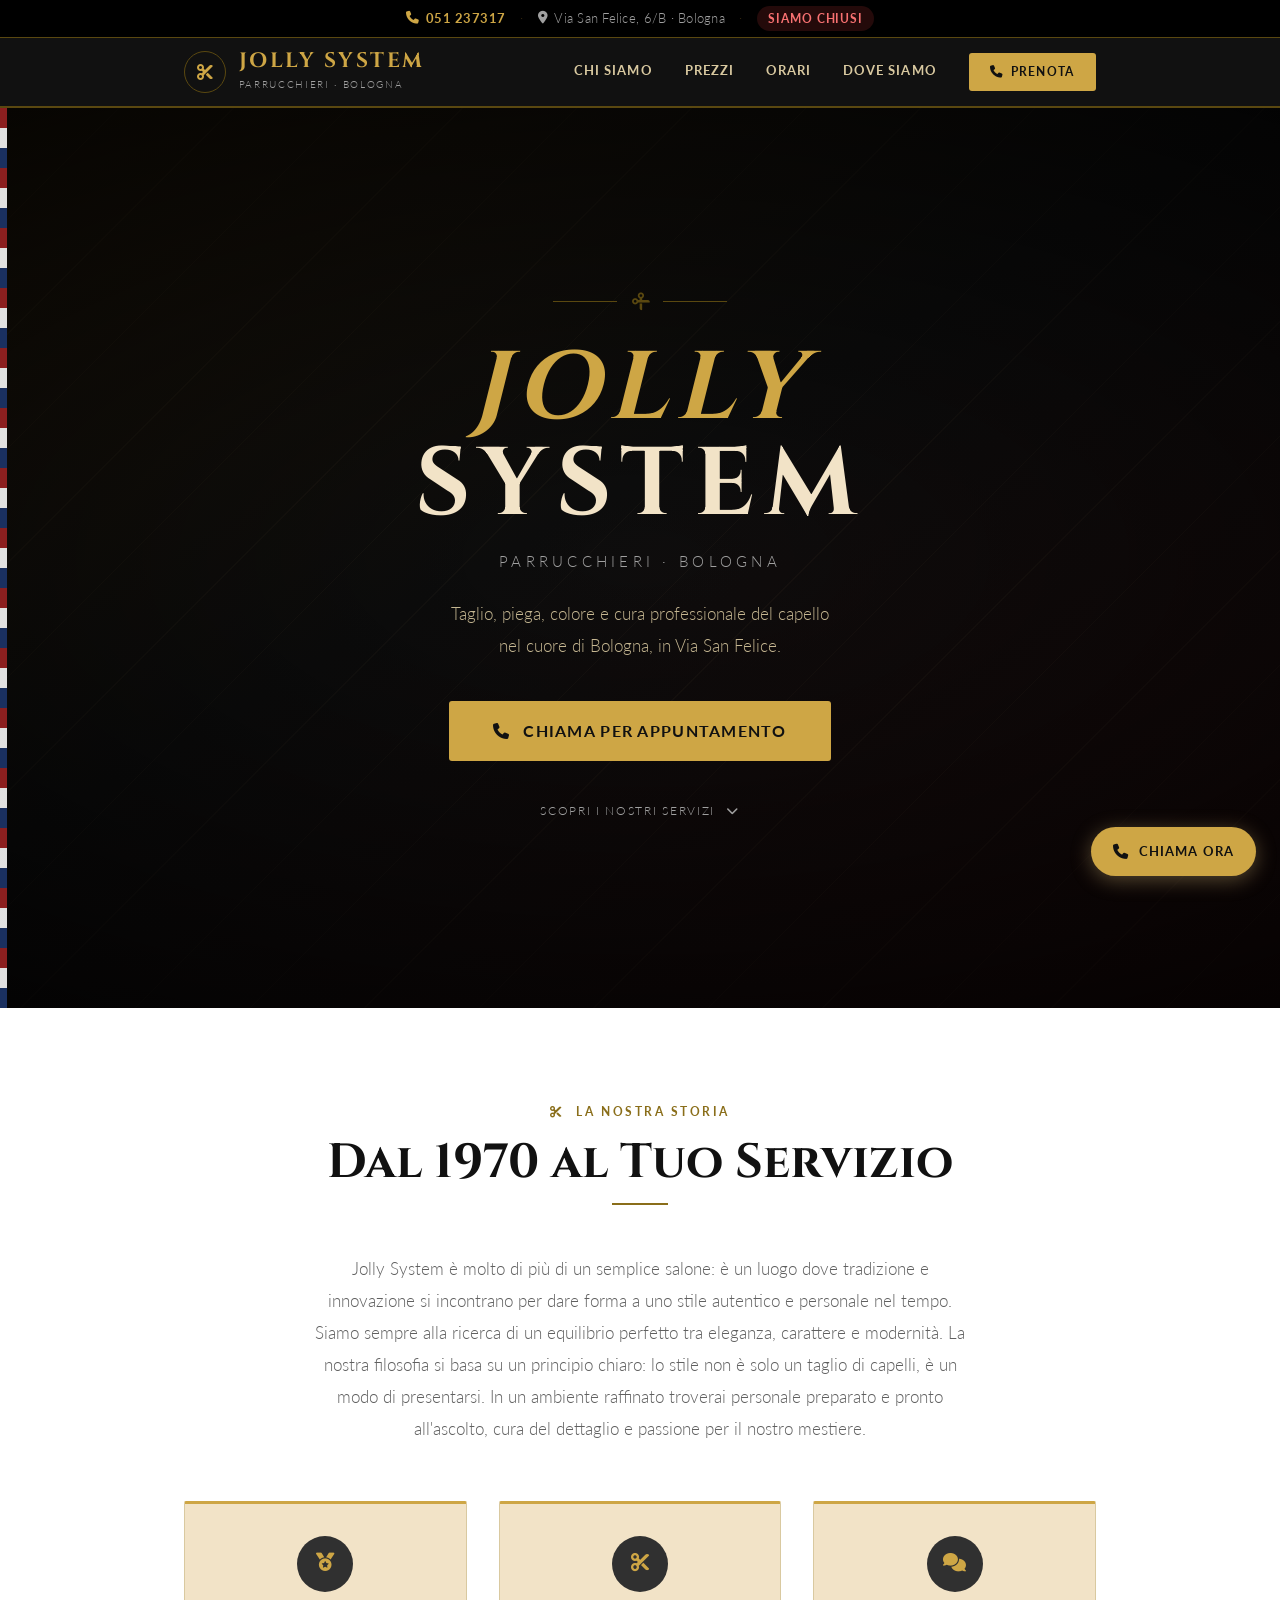
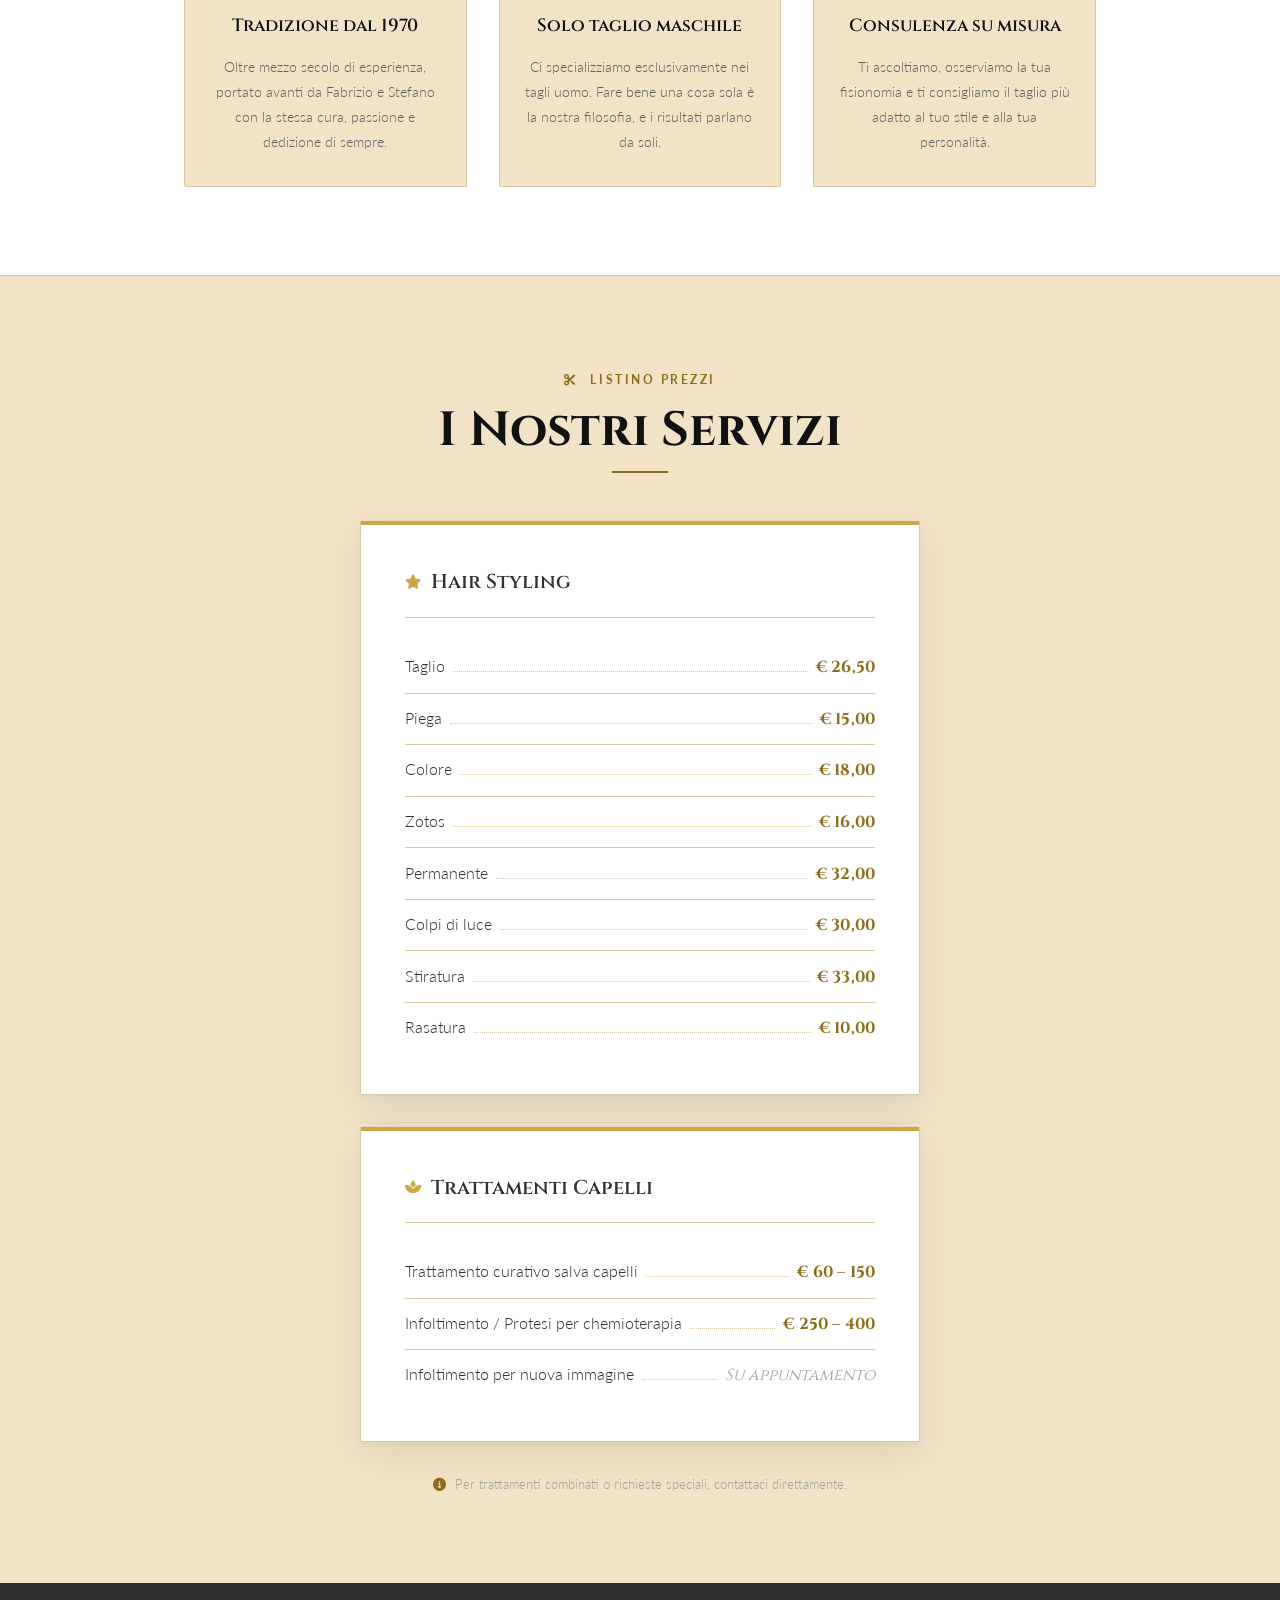
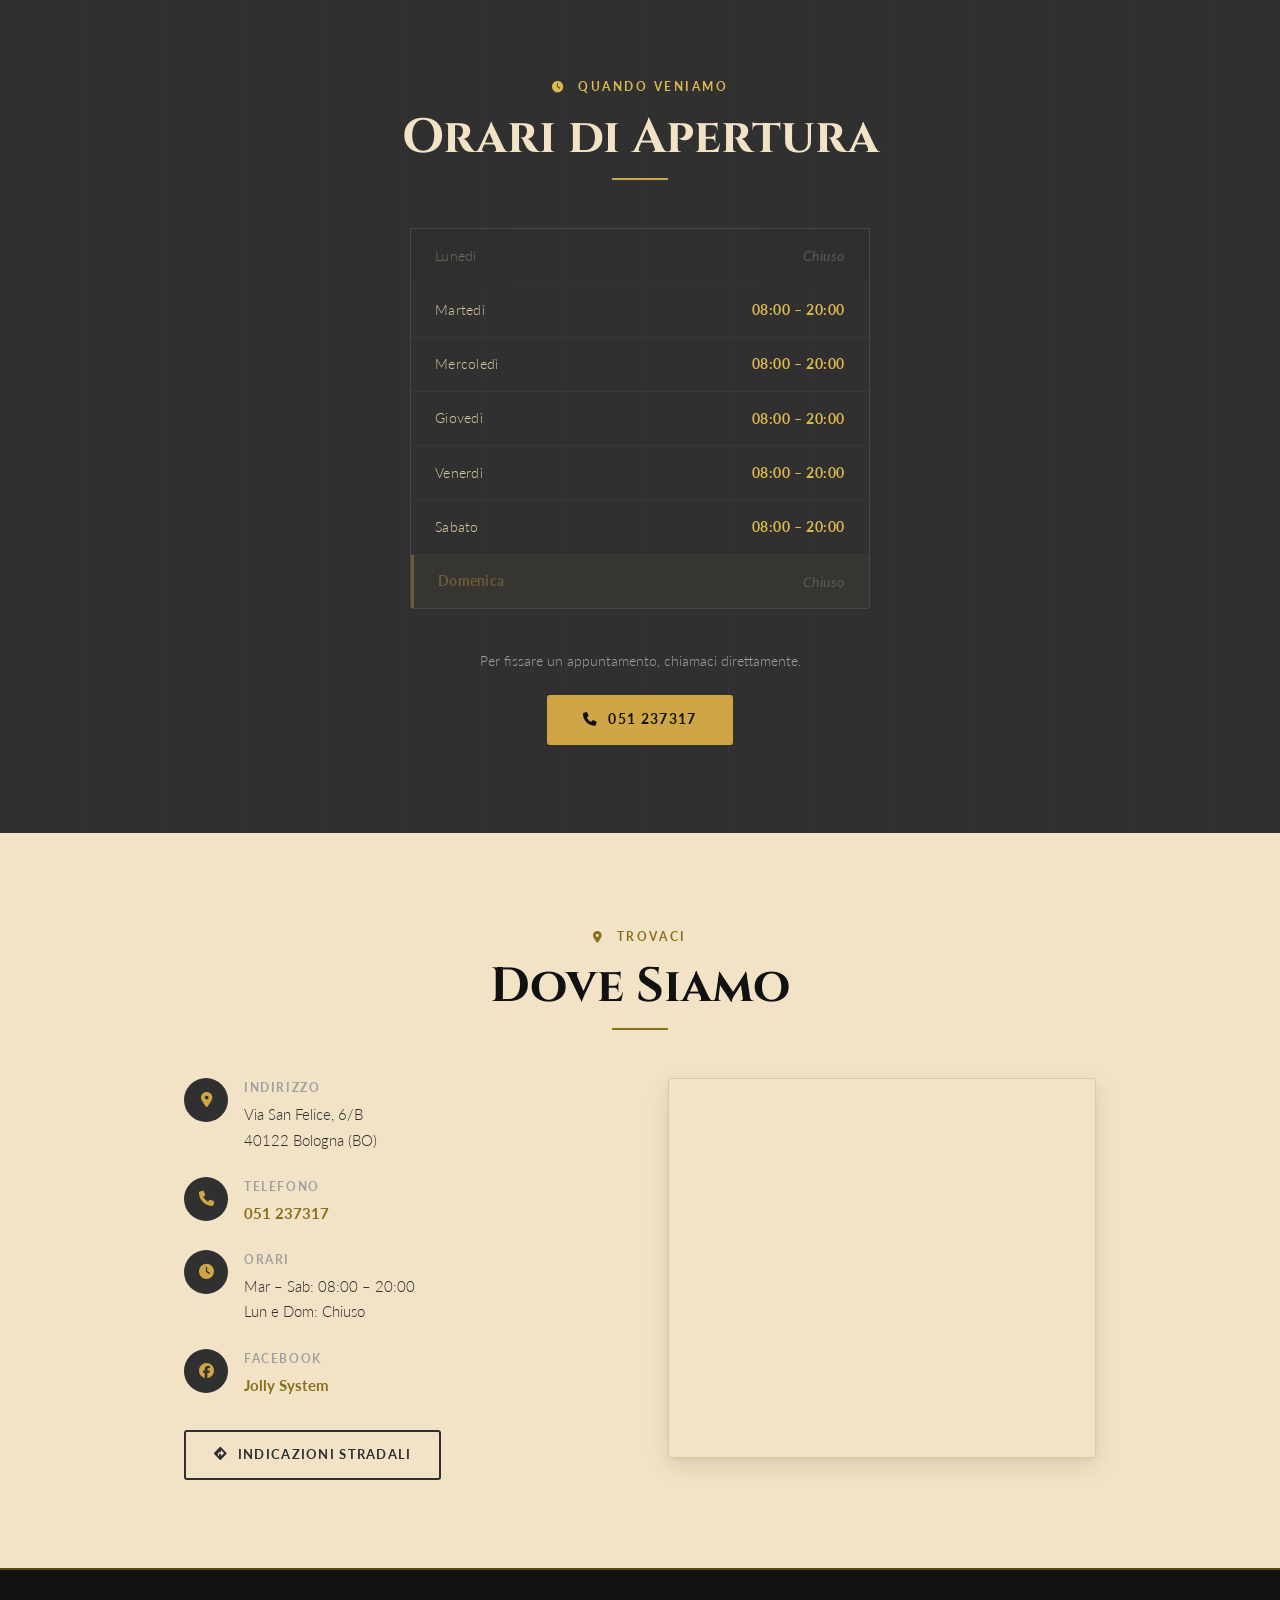
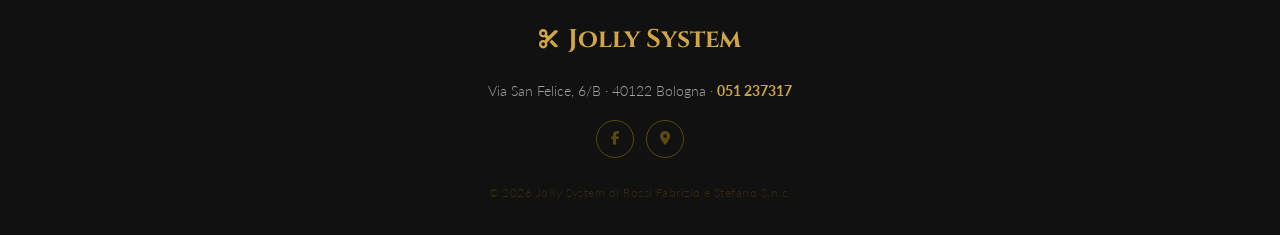
==== commit 7ec180e1: "Aggiungi card Trattamenti Capelli al listino prezzi Nuova sezione separata con: trattamento curativo" ====
--- a/index.html
+++ b/index.html
@@ -3,8 +3,8 @@
 <head>
   <meta charset="UTF-8" />
   <meta name="viewport" content="width=device-width, initial-scale=1.0" />
-  <title>Jolly System – Parrucchieri | Via Santa Felice, Bologna</title>
-  <meta name="description" content="Jolly System parrucchieri a Bologna, Via Santa Felice 6/B. Taglio, piega, colore, permanente e molto altro. Chiama il 051 237317 per fissare un appuntamento." />
+  <title>Jolly System – Parrucchieri | Via San Felice, Bologna</title>
+  <meta name="description" content="Jolly System parrucchieri a Bologna, Via San Felice 6/B. Taglio, piega, colore, permanente e molto altro. Chiama il 051 237317 per fissare un appuntamento." />
   <meta name="robots" content="index, follow" />
 
   <!-- Open Graph -->
@@ -15,7 +15,7 @@
   <!-- Fonts -->
   <link rel="preconnect" href="https://fonts.googleapis.com" />
   <link rel="preconnect" href="https://fonts.gstatic.com" crossorigin />
-  <link href="https://fonts.googleapis.com/css2?family=Playfair+Display:ital,wght@0,400;0,600;0,700;1,400&family=Lato:wght@300;400;700&display=swap" rel="stylesheet" />
+  <link href="https://fonts.googleapis.com/css2?family=Cinzel:wght@400;600;700&family=Lato:ital,wght@0,300;0,400;0,700;1,300&display=swap" rel="stylesheet" />
 
   <!-- Font Awesome -->
   <link rel="stylesheet" href="https://cdnjs.cloudflare.com/ajax/libs/font-awesome/6.5.0/css/all.min.css" />
@@ -31,7 +31,7 @@
     "description": "Parrucchieri a Bologna – taglio, piega, colore, permanente e trattamenti professionali.",
     "address": {
       "@type": "PostalAddress",
-      "streetAddress": "Via Santa Felice, 6/B",
+      "streetAddress": "Via San Felice, 6/B",
       "addressLocality": "Bologna",
       "addressRegion": "BO",
       "postalCode": "40122",
@@ -63,7 +63,7 @@
       </a>
       <span class="topbar-sep" aria-hidden="true">·</span>
       <a href="https://maps.app.goo.gl/JgZY8gvMexCBRZJc9" target="_blank" rel="noopener noreferrer" class="topbar-addr" aria-label="Indicazioni stradali">
-        <i class="fas fa-location-dot" aria-hidden="true"></i> Via Santa Felice, 6/B · Bologna
+        <i class="fas fa-location-dot" aria-hidden="true"></i> Via San Felice, 6/B · Bologna
       </a>
       <span class="topbar-sep" aria-hidden="true">·</span>
       <span class="topbar-status" id="openStatus" aria-live="polite"></span>
@@ -147,7 +147,7 @@
       <p class="hero-subtitle">Parrucchieri &middot; Bologna</p>
       <p class="hero-desc">
         Taglio, piega, colore e cura professionale del capello<br>
-        nel cuore di Bologna, in Via Santa Felice.
+        nel cuore di Bologna, in Via San Felice.
       </p>
 
       <a href="tel:+390512237317" class="hero-cta" aria-label="Chiama il 051 237317 per prenotare un appuntamento">
@@ -175,10 +175,12 @@
       </header>
 
       <p class="chi-intro">
-        Nata dalla passione di Fabrizio e portata avanti con lo stesso amore dal figlio Stefano,
-        la nostra bottega è oggi un simbolo di continuità nel cuore di Bologna.
-        Oltre cinquant'anni di arte del taglio maschile, tramandati di padre in figlio,
-        con una sola certezza: il cliente al centro di tutto.
+        Jolly System è molto di più di un semplice salone: è un luogo dove tradizione e innovazione
+        si incontrano per dare forma a uno stile autentico e personale nel tempo.
+        Siamo sempre alla ricerca di un equilibrio perfetto tra eleganza, carattere e modernità.
+        La nostra filosofia si basa su un principio chiaro: lo stile non è solo un taglio di capelli,
+        è un modo di presentarsi. In un ambiente raffinato troverai personale preparato e pronto
+        all'ascolto, cura del dettaglio e passione per il nostro mestiere.
       </p>
 
       <div class="chi-pillars">
@@ -188,7 +190,7 @@
             <i class="fas fa-medal"></i>
           </div>
           <h3>Tradizione dal 1970</h3>
-          <p>Oltre mezzo secolo di esperienza, tramandato di padre in figlio con la stessa cura, passione e dedizione di sempre.</p>
+          <p>Oltre mezzo secolo di esperienza, portato avanti da Fabrizio e Stefano con la stessa cura, passione e dedizione di sempre.</p>
         </div>
 
         <div class="chi-pillar">
@@ -267,7 +269,30 @@
           <li class="price-item">
             <span class="price-name">Rasatura</span>
             <span class="price-dots" aria-hidden="true"></span>
-            <span class="price-val" aria-label="8 euro">€ 8,00</span>
+            <span class="price-val" aria-label="10 euro">€ 10,00</span>
+          </li>
+        </ul>
+      </div>
+
+      <div class="price-card">
+        <h3 class="price-card__title">
+          <i class="fas fa-spa" aria-hidden="true"></i> Trattamenti Capelli
+        </h3>
+        <ul class="price-list" role="list" aria-label="Listino trattamenti capelli">
+          <li class="price-item">
+            <span class="price-name">Trattamento curativo salva capelli</span>
+            <span class="price-dots" aria-hidden="true"></span>
+            <span class="price-val" aria-label="da 60 a 150 euro">€ 60 – 150</span>
+          </li>
+          <li class="price-item">
+            <span class="price-name">Infoltimento / Protesi per chemioterapia</span>
+            <span class="price-dots" aria-hidden="true"></span>
+            <span class="price-val" aria-label="da 250 a 400 euro">€ 250 – 400</span>
+          </li>
+          <li class="price-item">
+            <span class="price-name">Infoltimento per nuova immagine</span>
+            <span class="price-dots" aria-hidden="true"></span>
+            <span class="price-val price-val--appt" aria-label="su appuntamento">Su appuntamento</span>
           </li>
         </ul>
       </div>
@@ -276,32 +301,6 @@
         <i class="fas fa-info-circle" aria-hidden="true"></i>
         Per trattamenti combinati o richieste speciali, contattaci direttamente.
       </p>
-
-      <!-- Parrucchini e Toupet -->
-      <div class="wig-card">
-        <div class="wig-card__header">
-          <div class="wig-card__icon" aria-hidden="true">
-            <i class="fas fa-hand-holding-heart"></i>
-          </div>
-          <div>
-            <h3 class="wig-card__title">Parrucchini e Toupet</h3>
-            <span class="wig-card__badge">Consulenza personalizzata</span>
-          </div>
-        </div>
-        <p class="wig-card__text">
-          Sappiamo che la perdita dei capelli può essere un momento delicato.
-          Con discrezione e professionalità, offriamo una selezione di parrucchini e toupet
-          di alta qualità, realizzati con materiali naturali e sintetici,
-          per aiutarti a ritrovare la tua sicurezza e il tuo stile.
-        </p>
-        <p class="wig-card__note">
-          Il prezzo varia in base al prodotto scelto e alle esigenze personali.
-          Vieni a trovarci o chiamaci per una consulenza riservata e senza impegno.
-        </p>
-        <a href="tel:+390512237317" class="wig-card__cta" aria-label="Chiama per una consulenza sui parrucchini">
-          <i class="fas fa-phone" aria-hidden="true"></i> Prenota una consulenza
-        </a>
-      </div>
 
     </div>
   </section>
@@ -383,7 +382,7 @@
             <div class="info-icon" aria-hidden="true"><i class="fas fa-map-marker-alt"></i></div>
             <div>
               <strong>Indirizzo</strong>
-              <p>Via Santa Felice, 6/B<br>40122 Bologna (BO)</p>
+              <p>Via San Felice, 6/B<br>40122 Bologna (BO)</p>
             </div>
           </div>
 
@@ -423,11 +422,11 @@
 
         <div class="dove-map">
           <iframe
-            src="https://maps.google.com/maps?q=Via+Santa+Felice+6B,+40122+Bologna+BO+Italia&output=embed&hl=it&z=16"
+            src="https://maps.google.com/maps?q=Via+San+Felice+6B,+40122+Bologna+BO+Italia&output=embed&hl=it&z=16"
             width="100%" height="100%"
             style="border:0;" allowfullscreen="" loading="lazy"
             referrerpolicy="no-referrer-when-downgrade"
-            title="Mappa Jolly System – Via Santa Felice 6/B, Bologna"
+            title="Mappa Jolly System – Via San Felice 6/B, Bologna"
             aria-label="Mappa di Google che mostra la posizione di Jolly System">
           </iframe>
         </div>
@@ -448,7 +447,7 @@
       </div>
 
       <p class="footer-info">
-        Via Santa Felice, 6/B &middot; 40122 Bologna &middot;
+        Via San Felice, 6/B &middot; 40122 Bologna &middot;
         <a href="tel:+390512237317" aria-label="Chiama il 051 237317">051 237317</a>
       </p>
 
--- a/assets/css/style.css
+++ b/assets/css/style.css
@@ -6,27 +6,27 @@
 
 /* ─── Custom Properties ─────────────────────────────── */
 :root {
-  /* Palette */
-  --black:       #0d0d0d;
-  --dark:        #131110;
-  --dark-2:      #1e1b17;
-  --dark-3:      #2c2720;
-  --gold:        #c9a96e;
-  --gold-light:  #e8cb8a;
-  --gold-pale:   #f5e8c8;
-  --gold-dark:   #9a7440;
-  --gold-muted:  #6b5030;
-  --cream:       #f8f3ea;
-  --cream-dark:  #ede4d3;
+  /* Palette – Jolly System brand colors */
+  --black:       #000000;
+  --dark:        #111111;
+  --dark-2:      #303030;
+  --dark-3:      #382a0f;
+  --gold:        #cea645;
+  --gold-light:  #dbb94e;
+  --gold-pale:   #f2e3c7;
+  --gold-dark:   #8a6e1a;
+  --gold-muted:  #5a4810;
+  --cream:       #f2e3c7;
+  --cream-dark:  #d9c9a0;
   --white:       #ffffff;
   --red:         #8b1f1f;
   --blue-pole:   #1a3060;
-  --muted:       #8a8070;
-  --muted-dark:  #5a5248;
+  --muted:       #a0a0a0;
+  --muted-dark:  #606060;
 
   /* Typography */
-  --font-serif: 'Playfair Display', Georgia, 'Times New Roman', serif;
-  --font-sans:  'Lato', system-ui, -apple-system, sans-serif;
+  --font-serif: 'Cinzel', Georgia, 'Times New Roman', serif;
+  --font-sans:  'Lato', 'Helvetica Neue', Helvetica, Arial, sans-serif;
 
   /* Layout */
   --topbar-h: 38px;
@@ -55,6 +55,7 @@
 
 body {
   font-family: var(--font-sans);
+  font-weight: 300;
   background: var(--cream);
   color: var(--dark);
   line-height: 1.7;
@@ -201,7 +202,8 @@
   font-weight: 700;
   color: var(--gold);
   line-height: 1;
-  letter-spacing: .02em;
+  letter-spacing: .12em;
+  text-transform: uppercase;
 }
 
 .brand-tagline {
@@ -433,6 +435,9 @@
   z-index: 1;
   max-width: 700px;
   padding: 5rem 2rem;
+  display: flex;
+  flex-direction: column;
+  align-items: center;
 }
 
 /* Decorative scissors divider */
@@ -459,7 +464,8 @@
   font-weight: 700;
   color: var(--cream);
   line-height: 1;
-  letter-spacing: -.01em;
+  letter-spacing: .1em;
+  text-transform: uppercase;
   margin-bottom: 1rem;
 }
 .hero-title em {
@@ -499,7 +505,7 @@
   padding: 1.05rem 2.75rem;
   border-radius: var(--radius);
   transition: background var(--trans-fast), transform var(--trans), box-shadow var(--trans);
-  margin-bottom: 1.75rem;
+  margin-bottom: 2.5rem;
 }
 .hero-cta:hover {
   background: var(--gold-light);
@@ -718,6 +724,13 @@
   letter-spacing: .01em;
 }
 
+.price-val--appt {
+  font-style: italic;
+  font-weight: 400;
+  color: var(--muted);
+  letter-spacing: 0;
+}
+
 .price-note {
   text-align: center;
   font-size: .83rem;
@@ -728,102 +741,6 @@
 }
 .price-note i { margin-right: .35rem; color: var(--gold-dark); }
 
-
-/* ─── Parrucchini & Toupet card ──────────────────── */
-.wig-card {
-  max-width: 560px;
-  margin: 2rem auto 0;
-  background: var(--dark-2);
-  border: 1px solid var(--gold-muted);
-  border-top: 4px solid var(--gold);
-  border-radius: 2px;
-  padding: 2.25rem 2.75rem;
-  box-shadow:
-    0 2px 4px rgba(0, 0, 0, .12),
-    0 12px 40px rgba(0, 0, 0, .18);
-}
-
-.wig-card__header {
-  display: flex;
-  align-items: flex-start;
-  gap: 1rem;
-  margin-bottom: 1.25rem;
-}
-
-.wig-card__icon {
-  width: 50px;
-  height: 50px;
-  flex-shrink: 0;
-  background: rgba(201, 169, 110, .12);
-  border: 1px solid var(--gold-muted);
-  border-radius: 50%;
-  display: flex;
-  align-items: center;
-  justify-content: center;
-  color: var(--gold);
-  font-size: 1.1rem;
-}
-
-.wig-card__title {
-  font-family: var(--font-serif);
-  font-size: 1.2rem;
-  font-weight: 600;
-  color: var(--gold-light);
-  line-height: 1.2;
-  margin-bottom: .35rem;
-}
-
-.wig-card__badge {
-  display: inline-block;
-  font-size: .68rem;
-  font-weight: 700;
-  letter-spacing: .12em;
-  text-transform: uppercase;
-  color: var(--muted);
-  border: 1px solid var(--gold-muted);
-  padding: .15rem .6rem;
-  border-radius: 50px;
-}
-
-.wig-card__text {
-  font-size: .95rem;
-  color: var(--cream-dark);
-  line-height: 1.85;
-  margin-bottom: .9rem;
-  font-weight: 300;
-}
-
-.wig-card__note {
-  font-size: .82rem;
-  color: var(--muted);
-  line-height: 1.7;
-  margin-bottom: 1.5rem;
-  font-style: italic;
-}
-
-.wig-card__cta {
-  display: inline-flex;
-  align-items: center;
-  gap: .6rem;
-  background: transparent;
-  border: 1.5px solid var(--gold);
-  color: var(--gold);
-  font-weight: 700;
-  font-size: .82rem;
-  letter-spacing: .1em;
-  text-transform: uppercase;
-  padding: .75rem 1.75rem;
-  border-radius: var(--radius);
-  transition: background var(--trans-fast), color var(--trans-fast);
-}
-.wig-card__cta:hover {
-  background: var(--gold);
-  color: var(--dark);
-}
-
-@media (max-width: 480px) {
-  .wig-card { padding: 1.75rem 1.25rem; }
-}
 
 
 /* ════════════════════════════════════════════════════
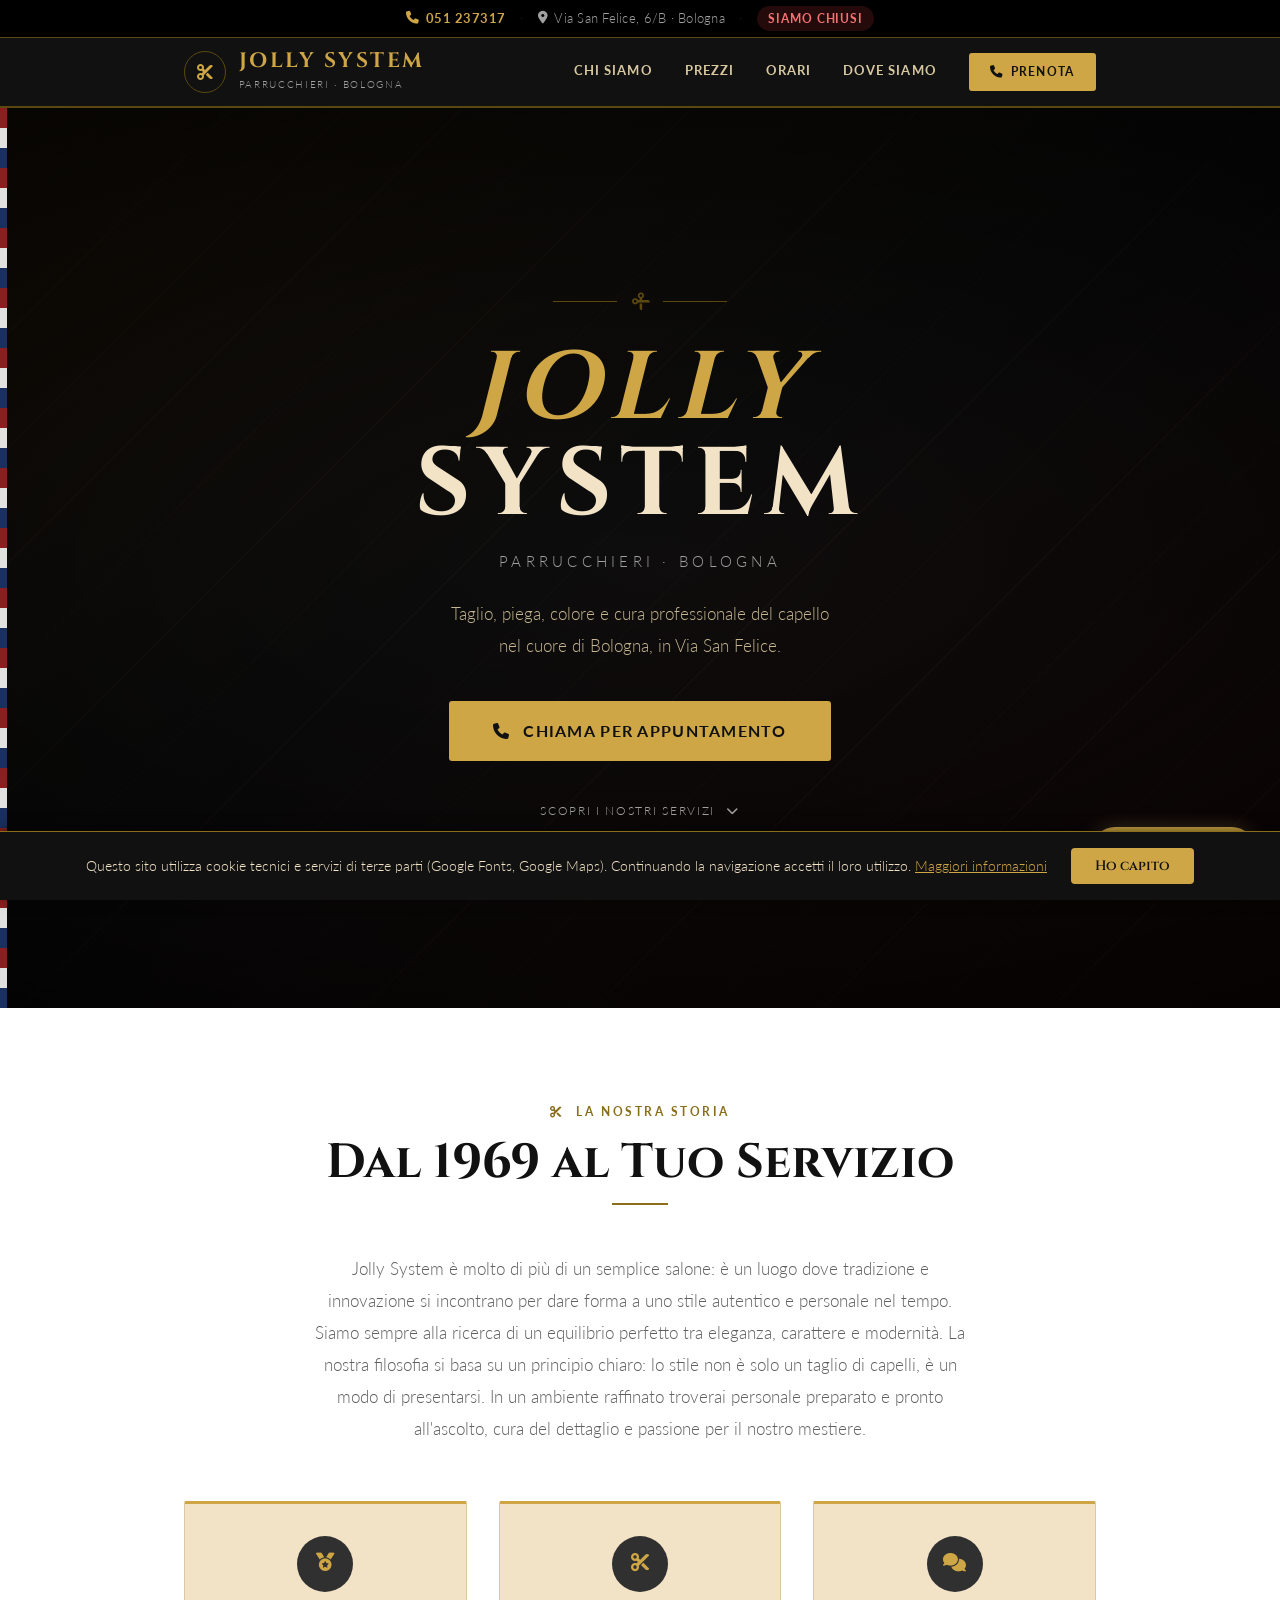
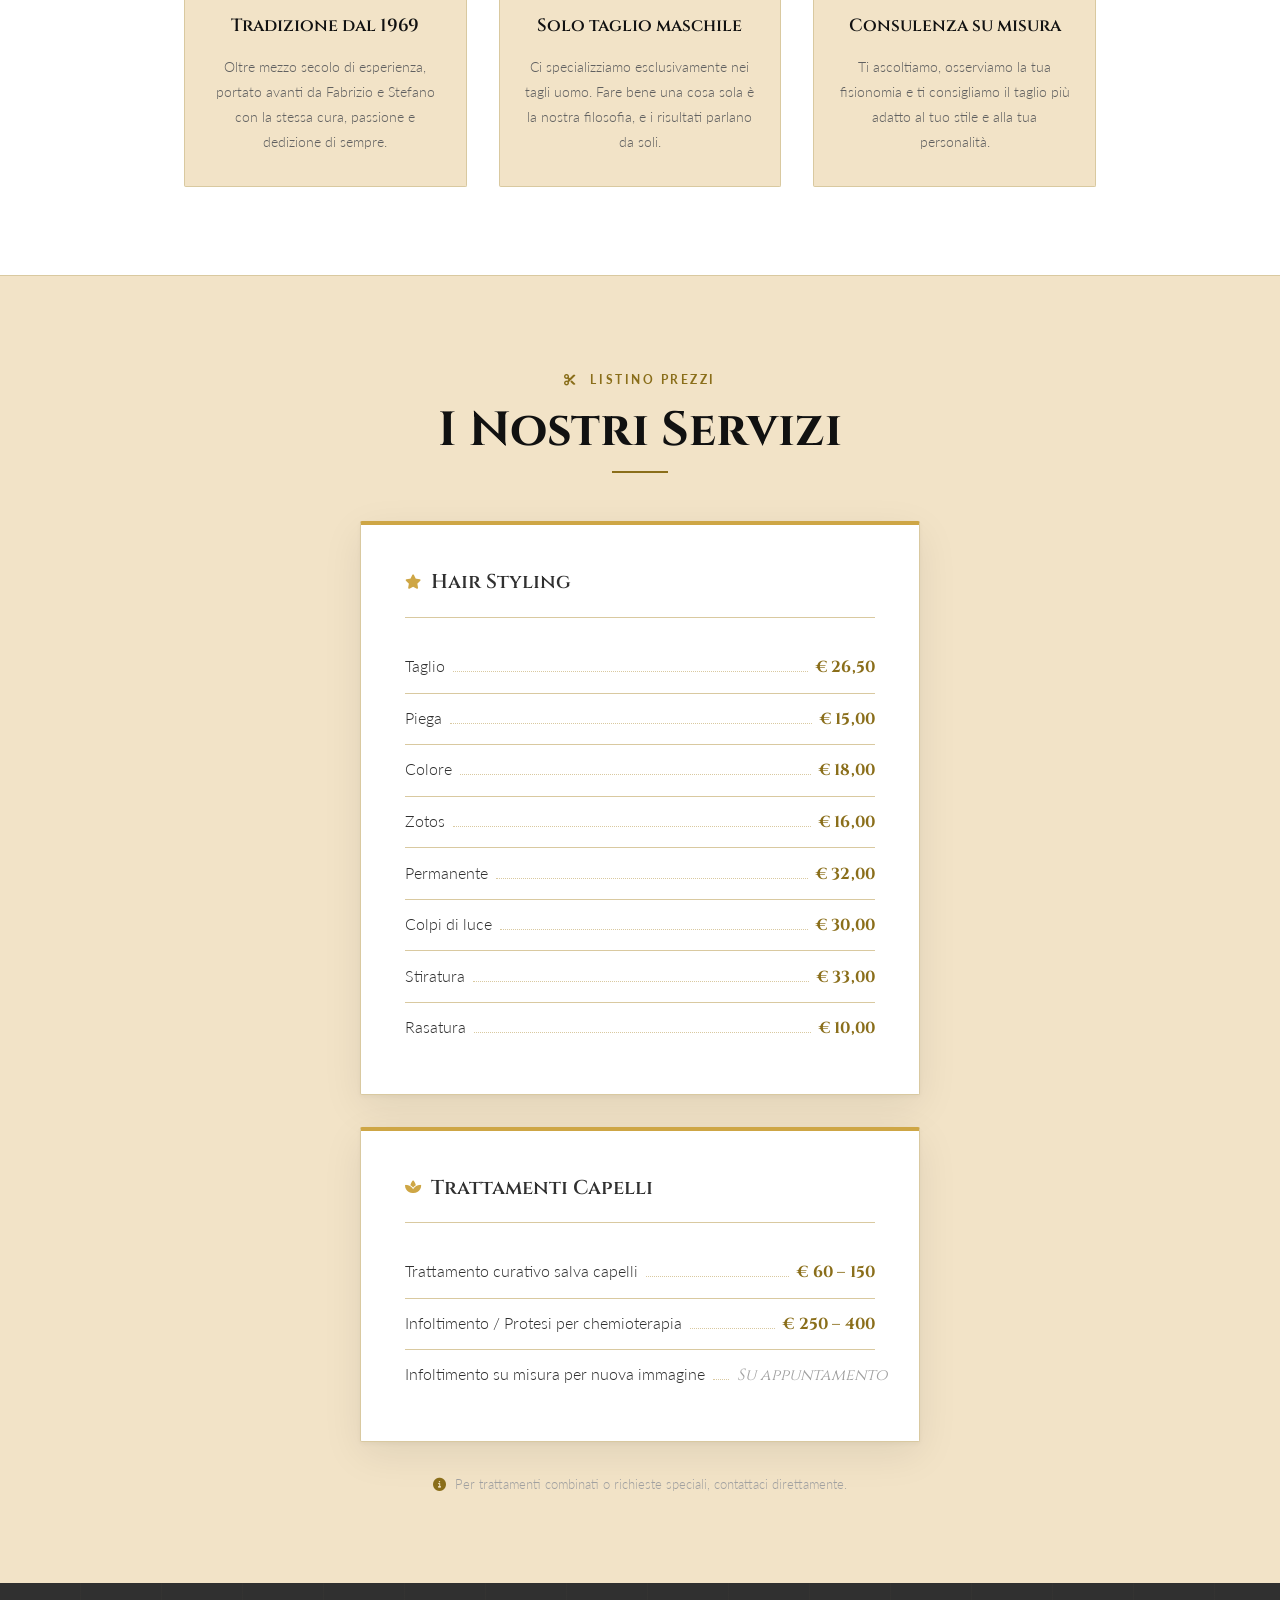
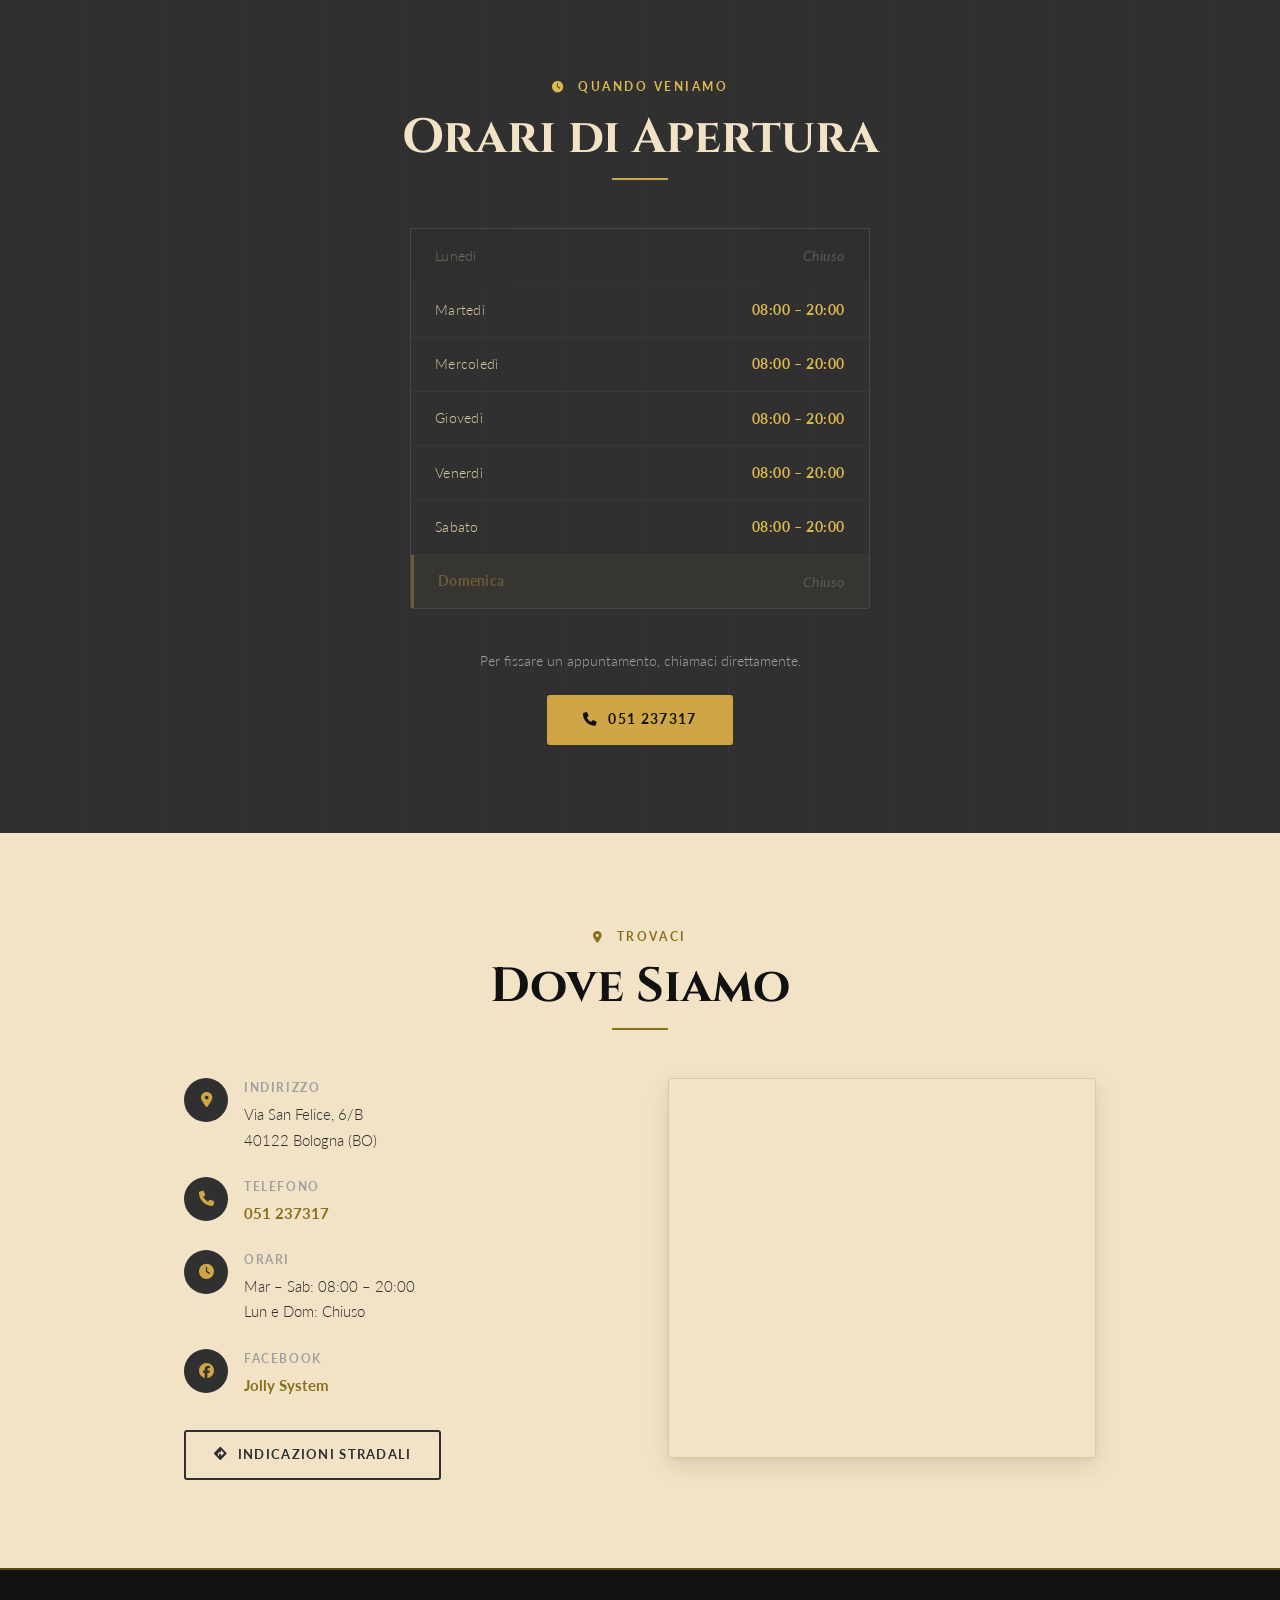
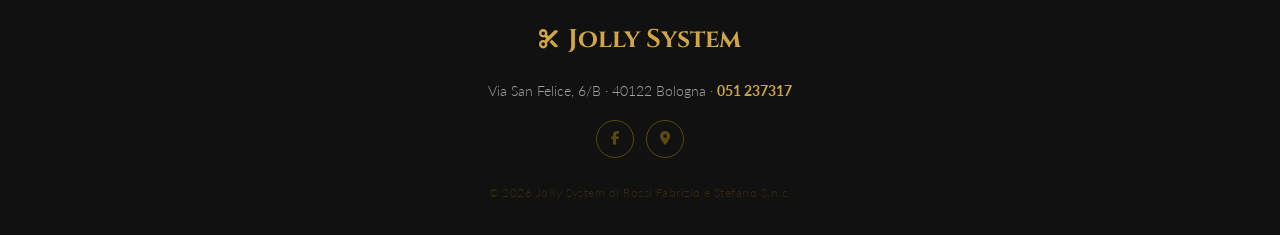
==== commit c8346f99: "Aggiorna testi, date e aggiunge cookie banner - Rinomina "Infoltimento per nuova immagine" in "Infol" ====
--- a/index.html
+++ b/index.html
@@ -170,7 +170,7 @@
 
       <header class="section-hd">
         <span class="section-eyebrow"><i class="fas fa-scissors" aria-hidden="true"></i> La nostra storia</span>
-        <h2 id="chi-siamo-title">Dal 1970 al Tuo Servizio</h2>
+        <h2 id="chi-siamo-title">Dal 1969 al Tuo Servizio</h2>
         <div class="section-rule" aria-hidden="true"></div>
       </header>
 
@@ -189,7 +189,7 @@
           <div class="chi-pillar__icon" aria-hidden="true">
             <i class="fas fa-medal"></i>
           </div>
-          <h3>Tradizione dal 1970</h3>
+          <h3>Tradizione dal 1969</h3>
           <p>Oltre mezzo secolo di esperienza, portato avanti da Fabrizio e Stefano con la stessa cura, passione e dedizione di sempre.</p>
         </div>
 
@@ -290,7 +290,7 @@
             <span class="price-val" aria-label="da 250 a 400 euro">€ 250 – 400</span>
           </li>
           <li class="price-item">
-            <span class="price-name">Infoltimento per nuova immagine</span>
+            <span class="price-name">Infoltimento su misura per nuova immagine</span>
             <span class="price-dots" aria-hidden="true"></span>
             <span class="price-val price-val--appt" aria-label="su appuntamento">Su appuntamento</span>
           </li>
@@ -475,6 +475,18 @@
     <span class="float-call__label">Chiama ora</span>
   </a>
 
+  <!-- ════════════════════════════════════════
+       COOKIE BANNER
+  ════════════════════════════════════════ -->
+  <div id="cookieBanner" class="cookie-banner" role="dialog" aria-label="Informativa cookie">
+    <p class="cookie-banner__text">
+      Questo sito utilizza cookie tecnici e servizi di terze parti (Google Fonts, Google Maps).
+      Continuando la navigazione accetti il loro utilizzo.
+      <a href="https://www.garanteprivacy.it/cookie" target="_blank" rel="noopener noreferrer">Maggiori informazioni</a>
+    </p>
+    <button id="cookieAccept" class="cookie-banner__btn">Ho capito</button>
+  </div>
+
   <script src="assets/js/main.js"></script>
 </body>
 </html>
--- a/assets/css/style.css
+++ b/assets/css/style.css
@@ -1126,3 +1126,68 @@
   .hours-grid { font-size: .88rem; }
   .hero-cta { padding: .9rem 2rem; font-size: .88rem; }
 }
+
+
+/* ─── Cookie Banner ─────────────────────────────── */
+.cookie-banner {
+  position: fixed;
+  bottom: 0;
+  left: 0;
+  right: 0;
+  z-index: 9999;
+  display: flex;
+  align-items: center;
+  justify-content: center;
+  gap: 1.5rem;
+  padding: 1rem 2rem;
+  background: var(--dark);
+  border-top: 1px solid var(--gold-dark);
+  box-shadow: 0 -2px 12px rgba(0,0,0,.5);
+  transform: translateY(0);
+  transition: transform .4s ease;
+}
+
+.cookie-banner.is-hidden {
+  transform: translateY(100%);
+  pointer-events: none;
+}
+
+.cookie-banner__text {
+  margin: 0;
+  font-family: var(--font-sans);
+  font-size: .85rem;
+  color: var(--cream);
+  line-height: 1.5;
+}
+
+.cookie-banner__text a {
+  color: var(--gold);
+  text-decoration: underline;
+}
+
+.cookie-banner__btn {
+  flex-shrink: 0;
+  padding: .55rem 1.5rem;
+  font-family: var(--font-serif);
+  font-size: .85rem;
+  font-weight: 600;
+  color: var(--dark);
+  background: var(--gold);
+  border: none;
+  border-radius: 4px;
+  cursor: pointer;
+  transition: background .3s;
+}
+
+.cookie-banner__btn:hover {
+  background: var(--gold-light);
+}
+
+@media (max-width: 600px) {
+  .cookie-banner {
+    flex-direction: column;
+    gap: .75rem;
+    text-align: center;
+    padding: 1rem 1.25rem;
+  }
+}
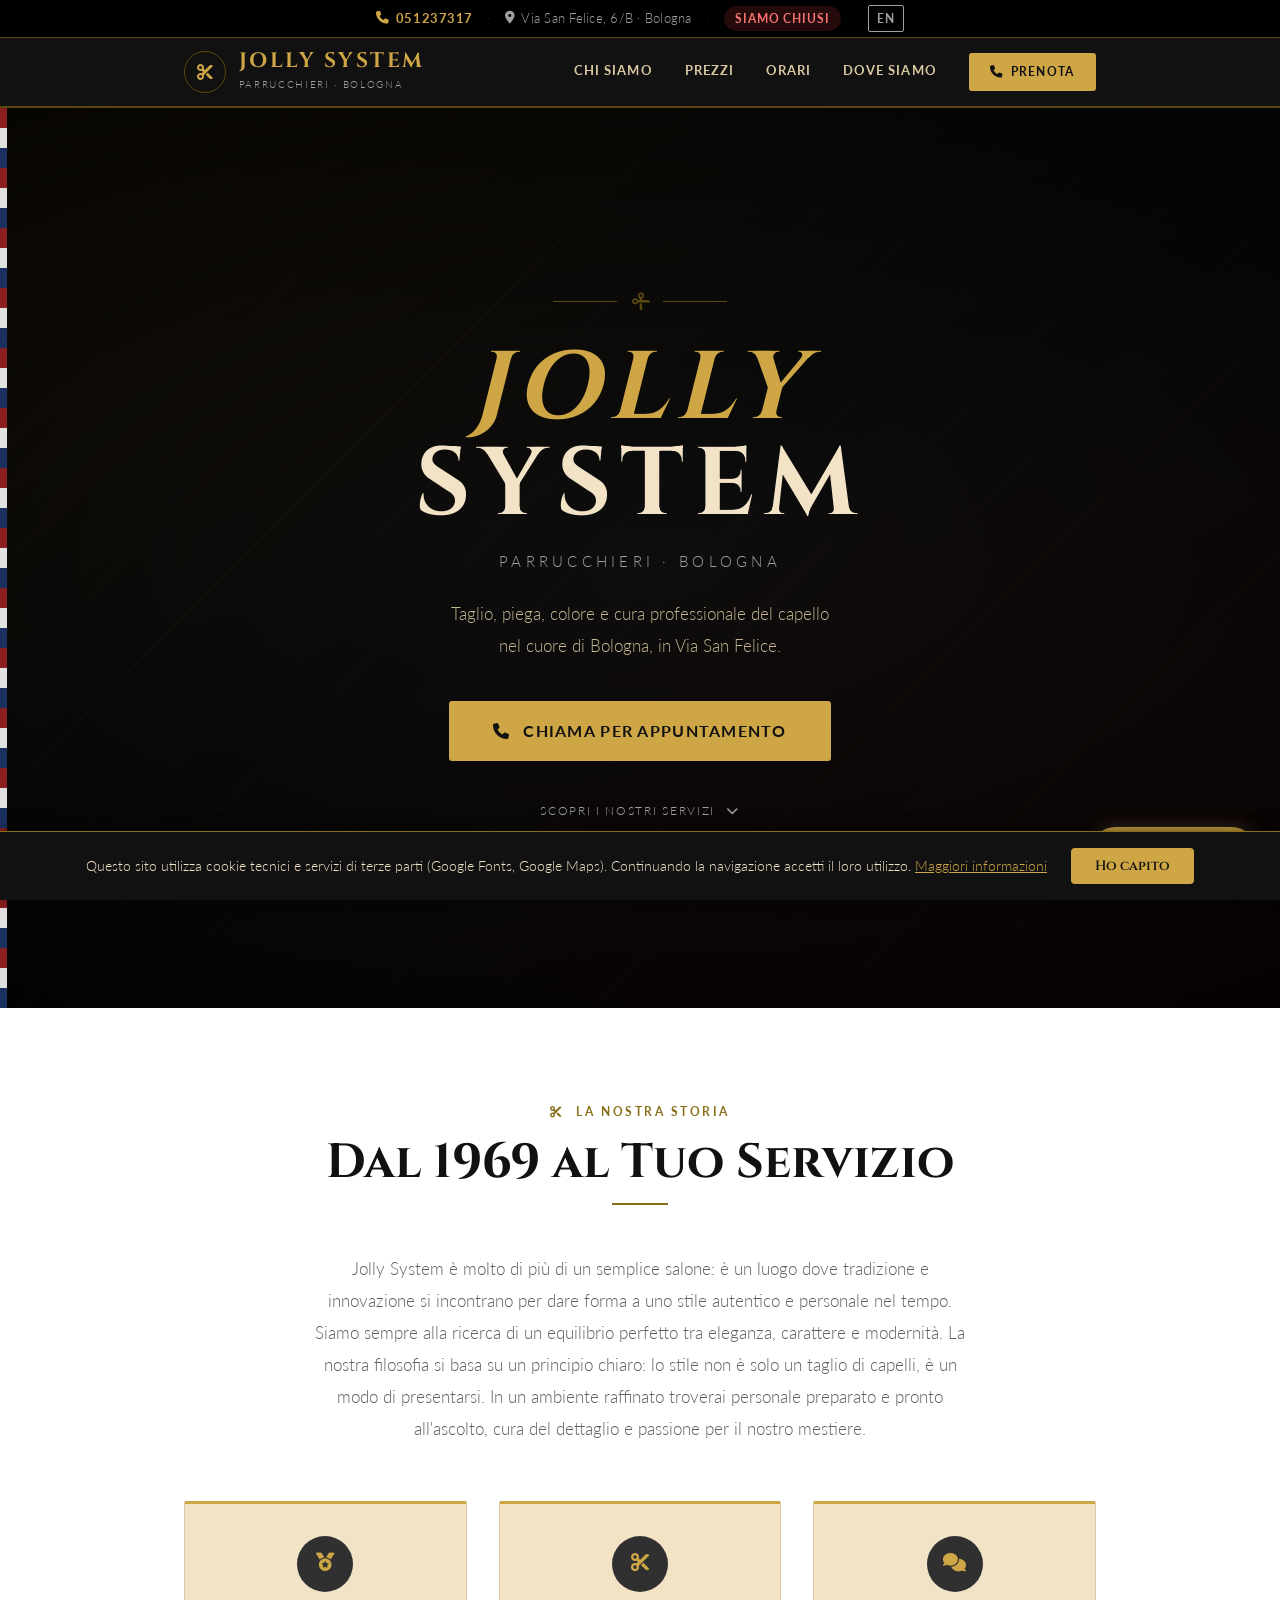
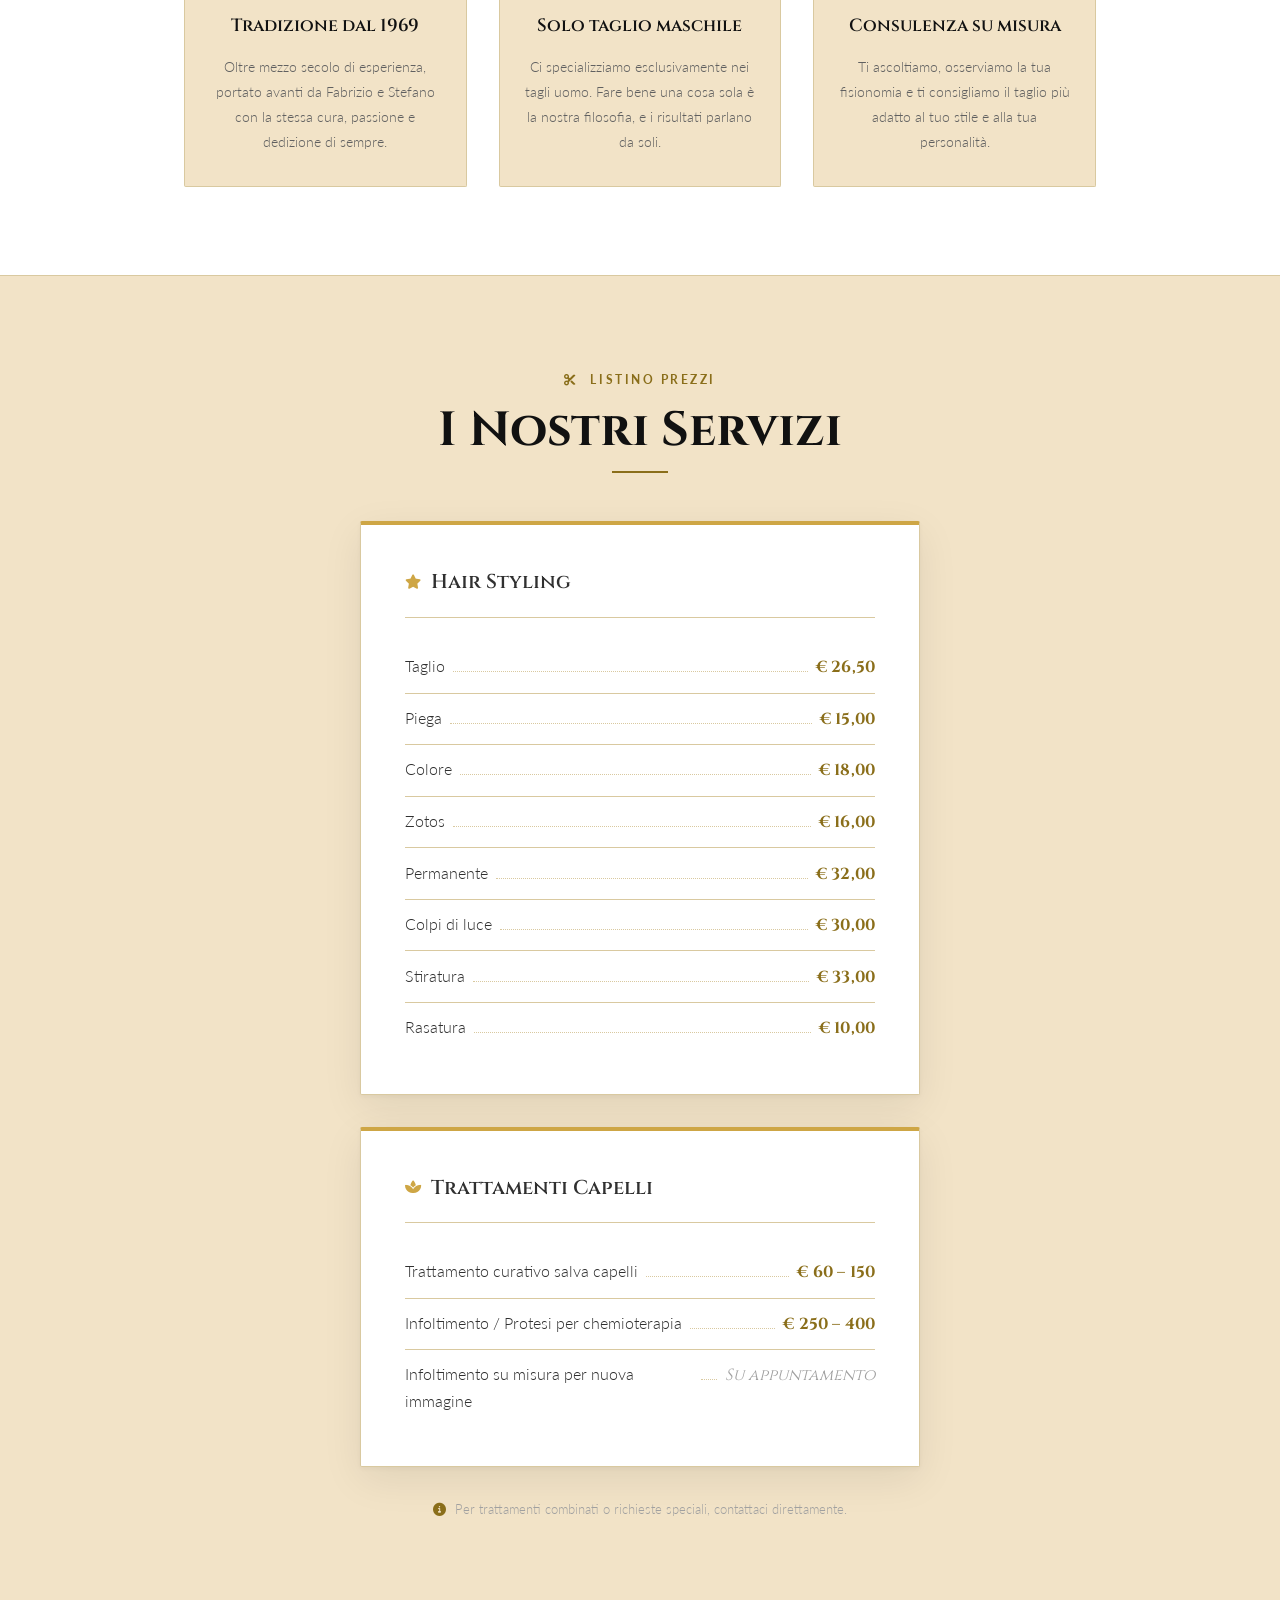
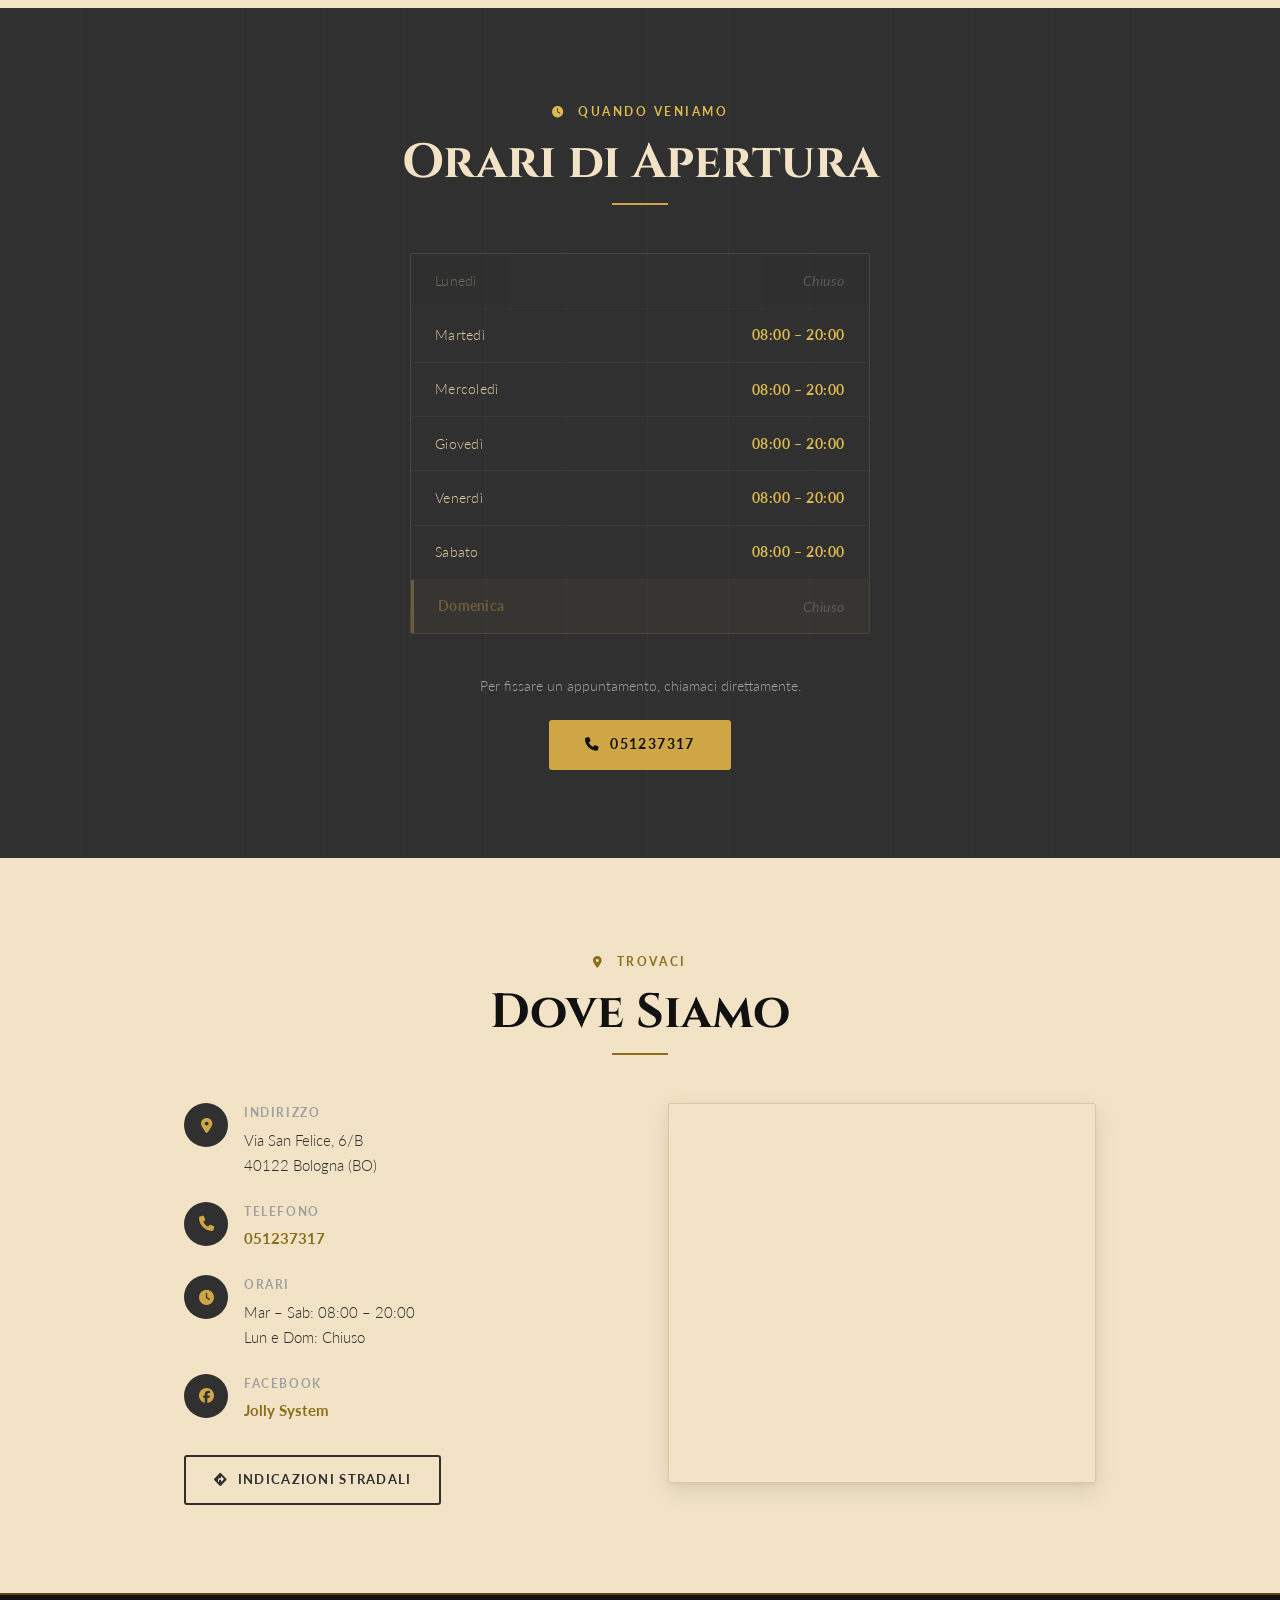
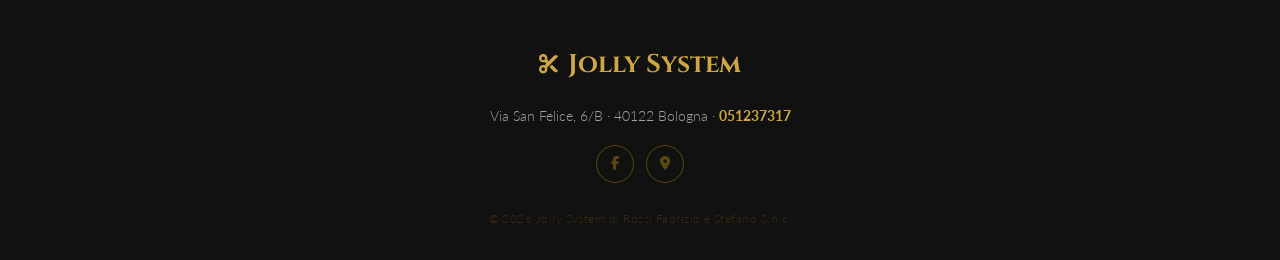
==== commit 18d1200e: "Fix prezzi card overflow, numero telefono e cookie banner mobile - Rimuove white-space:nowrap dai no" ====
--- a/index.html
+++ b/index.html
@@ -4,13 +4,19 @@
   <meta charset="UTF-8" />
   <meta name="viewport" content="width=device-width, initial-scale=1.0" />
   <title>Jolly System – Parrucchieri | Via San Felice, Bologna</title>
-  <meta name="description" content="Jolly System parrucchieri a Bologna, Via San Felice 6/B. Taglio, piega, colore, permanente e molto altro. Chiama il 051 237317 per fissare un appuntamento." />
+  <meta name="description" content="Jolly System parrucchieri a Bologna, Via San Felice 6/B. Taglio, piega, colore, permanente e molto altro. Chiama il 051237317 per fissare un appuntamento." />
   <meta name="robots" content="index, follow" />
 
   <!-- Open Graph -->
   <meta property="og:title" content="Jolly System – Parrucchieri Bologna" />
   <meta property="og:description" content="Taglio, piega, colore e cura professionale del capello nel cuore di Bologna." />
   <meta property="og:type" content="website" />
+
+  <!-- Hreflang -->
+  <link rel="canonical" href="https://jollysystem.netlify.app/" />
+  <link rel="alternate" hreflang="it" href="https://jollysystem.netlify.app/" />
+  <link rel="alternate" hreflang="en" href="https://jollysystem.netlify.app/en/" />
+  <link rel="alternate" hreflang="x-default" href="https://jollysystem.netlify.app/" />
 
   <!-- Fonts -->
   <link rel="preconnect" href="https://fonts.googleapis.com" />
@@ -59,7 +65,7 @@
   <div class="topbar" role="banner" aria-label="Informazioni di contatto rapide">
     <div class="topbar-inner">
       <a href="tel:+390512237317" class="topbar-phone" aria-label="Chiama Jolly System">
-        <i class="fas fa-phone" aria-hidden="true"></i> 051 237317
+        <i class="fas fa-phone" aria-hidden="true"></i> 051237317
       </a>
       <span class="topbar-sep" aria-hidden="true">·</span>
       <a href="https://maps.app.goo.gl/JgZY8gvMexCBRZJc9" target="_blank" rel="noopener noreferrer" class="topbar-addr" aria-label="Indicazioni stradali">
@@ -67,6 +73,7 @@
       </a>
       <span class="topbar-sep" aria-hidden="true">·</span>
       <span class="topbar-status" id="openStatus" aria-live="polite"></span>
+      <a href="/en/" class="topbar-lang" aria-label="Switch to English">EN</a>
     </div>
   </div>
 
@@ -121,6 +128,7 @@
       <a href="tel:+390512237317" class="mobile-link mobile-link--cta">
         <i class="fas fa-phone" aria-hidden="true"></i> Chiama per Appuntamento
       </a>
+      <a href="/en/" class="mobile-link mobile-link--lang">English</a>
     </div>
   </nav>
   <div class="mobile-backdrop" aria-hidden="true"></div>
@@ -150,7 +158,7 @@
         nel cuore di Bologna, in Via San Felice.
       </p>
 
-      <a href="tel:+390512237317" class="hero-cta" aria-label="Chiama il 051 237317 per prenotare un appuntamento">
+      <a href="tel:+390512237317" class="hero-cta" aria-label="Chiama il 051237317 per prenotare un appuntamento">
         <i class="fas fa-phone" aria-hidden="true"></i>
         <span>Chiama per Appuntamento</span>
       </a>
@@ -353,8 +361,8 @@
 
       <div class="hours-cta">
         <p>Per fissare un appuntamento, chiamaci direttamente.</p>
-        <a href="tel:+390512237317" class="btn-gold" aria-label="Chiama il 051 237317">
-          <i class="fas fa-phone" aria-hidden="true"></i> 051 237317
+        <a href="tel:+390512237317" class="btn-gold" aria-label="Chiama il 051237317">
+          <i class="fas fa-phone" aria-hidden="true"></i> 051237317
         </a>
       </div>
 
@@ -390,7 +398,7 @@
             <div class="info-icon" aria-hidden="true"><i class="fas fa-phone"></i></div>
             <div>
               <strong>Telefono</strong>
-              <p><a href="tel:+390512237317" aria-label="Chiama il 051 237317">051 237317</a></p>
+              <p><a href="tel:+390512237317" aria-label="Chiama il 051237317">051237317</a></p>
             </div>
           </div>
 
@@ -448,7 +456,7 @@
 
       <p class="footer-info">
         Via San Felice, 6/B &middot; 40122 Bologna &middot;
-        <a href="tel:+390512237317" aria-label="Chiama il 051 237317">051 237317</a>
+        <a href="tel:+390512237317" aria-label="Chiama il 051237317">051237317</a>
       </p>
 
       <div class="footer-social" aria-label="Social e mappe">
@@ -470,7 +478,7 @@
   <!-- ════════════════════════════════════════
        FLOATING CALL BUTTON
   ════════════════════════════════════════ -->
-  <a href="tel:+390512237317" class="float-call" aria-label="Chiama Jolly System al 051 237317">
+  <a href="tel:+390512237317" class="float-call" aria-label="Chiama Jolly System al 051237317">
     <i class="fas fa-phone" aria-hidden="true"></i>
     <span class="float-call__label">Chiama ora</span>
   </a>
--- a/assets/css/style.css
+++ b/assets/css/style.css
@@ -705,7 +705,7 @@
 .price-name {
   font-size: .98rem;
   color: var(--dark-2);
-  white-space: nowrap;
+  min-width: 0;
 }
 
 .price-dots {
@@ -1128,6 +1128,33 @@
 }
 
 
+/* ─── Language Switcher ─────────────────────────── */
+.topbar-lang {
+  margin-left: .75rem;
+  font-size: .72rem;
+  font-weight: 700;
+  letter-spacing: .1em;
+  text-transform: uppercase;
+  color: var(--muted);
+  border: 1px solid var(--muted);
+  padding: .15rem .5rem;
+  border-radius: 2px;
+  transition: color var(--trans-fast), border-color var(--trans-fast);
+}
+.topbar-lang:hover {
+  color: var(--gold);
+  border-color: var(--gold);
+}
+
+.mobile-link--lang {
+  font-size: .85rem;
+  color: var(--muted) !important;
+  border-top: 1px solid rgba(255,255,255,.08);
+  margin-top: .5rem;
+  padding-top: 1.25rem;
+}
+
+
 /* ─── Cookie Banner ─────────────────────────────── */
 .cookie-banner {
   position: fixed;
@@ -1188,6 +1215,15 @@
     flex-direction: column;
     gap: .75rem;
     text-align: center;
-    padding: 1rem 1.25rem;
+    padding: .85rem 1rem;
+    bottom: 0;
   }
-}
+  .cookie-banner__text {
+    font-size: .78rem;
+    line-height: 1.4;
+  }
+  .cookie-banner__btn {
+    width: 100%;
+    padding: .65rem 1rem;
+  }
+}
